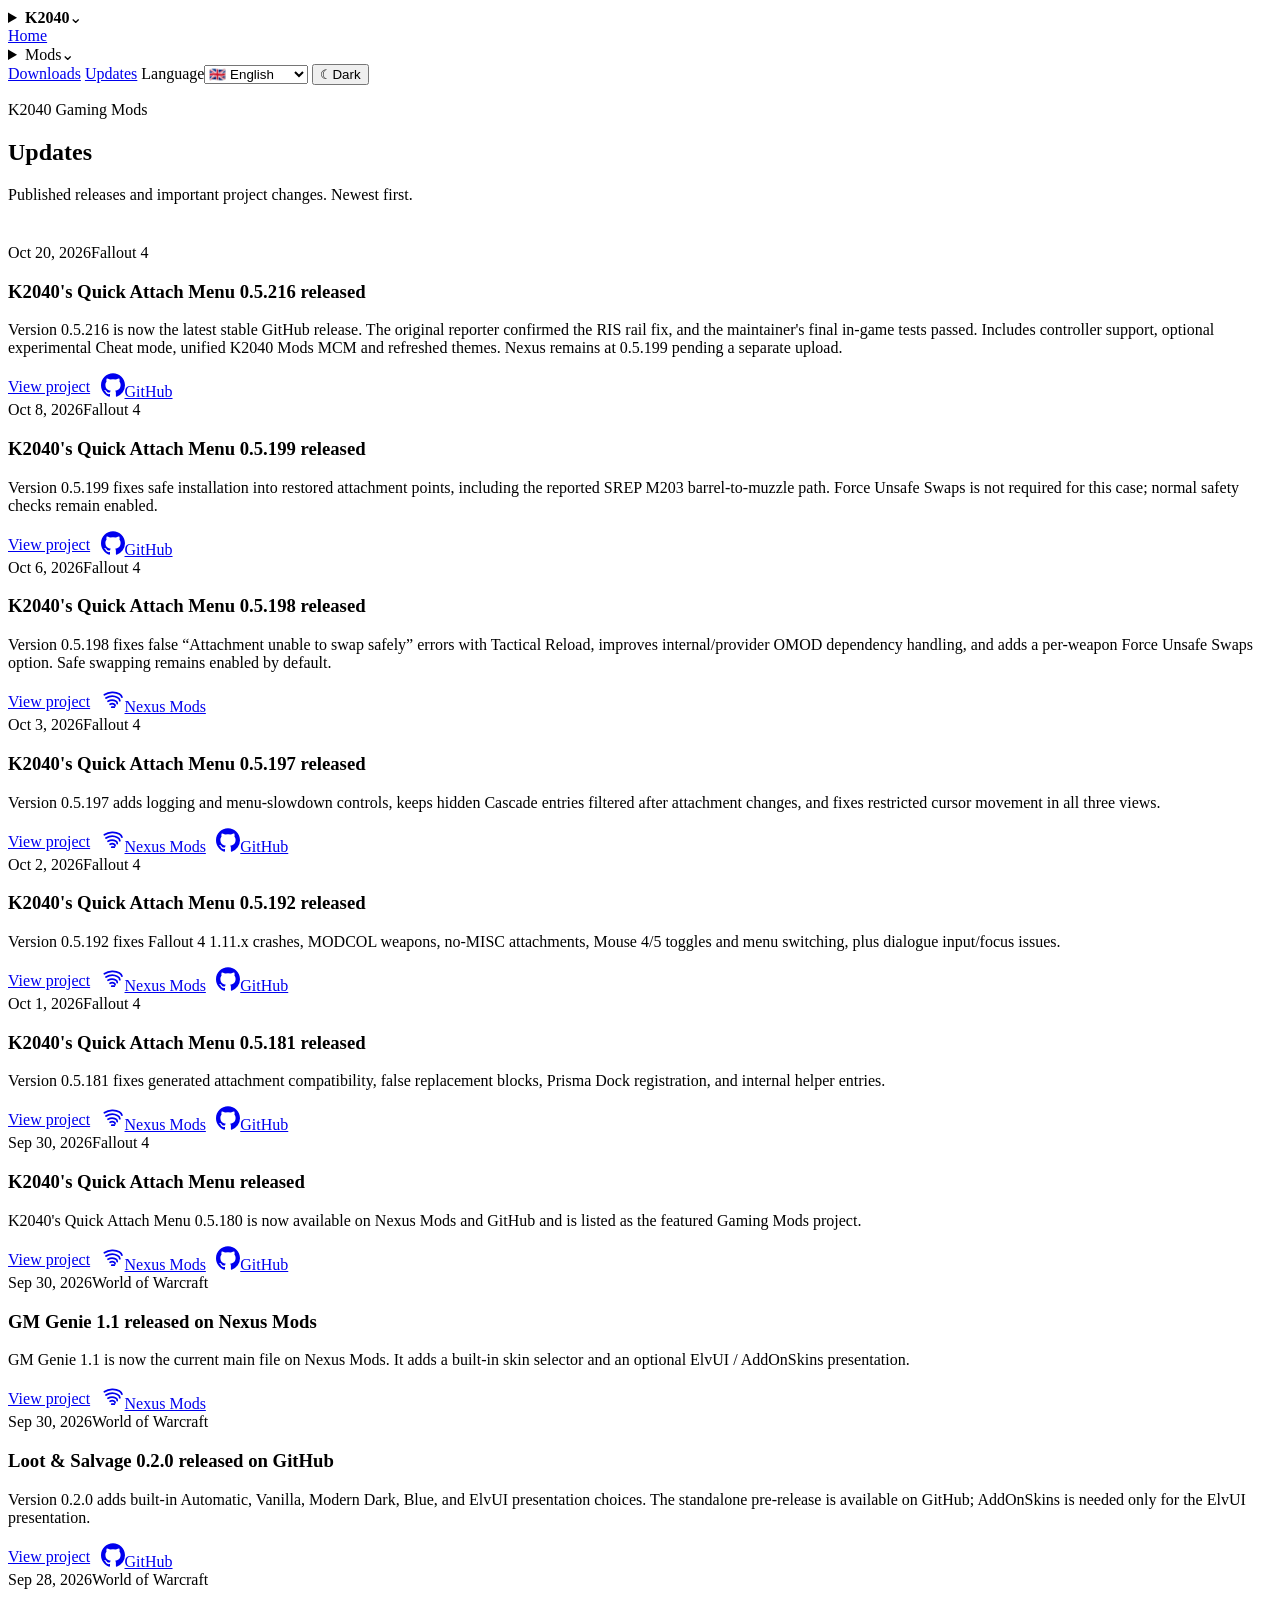
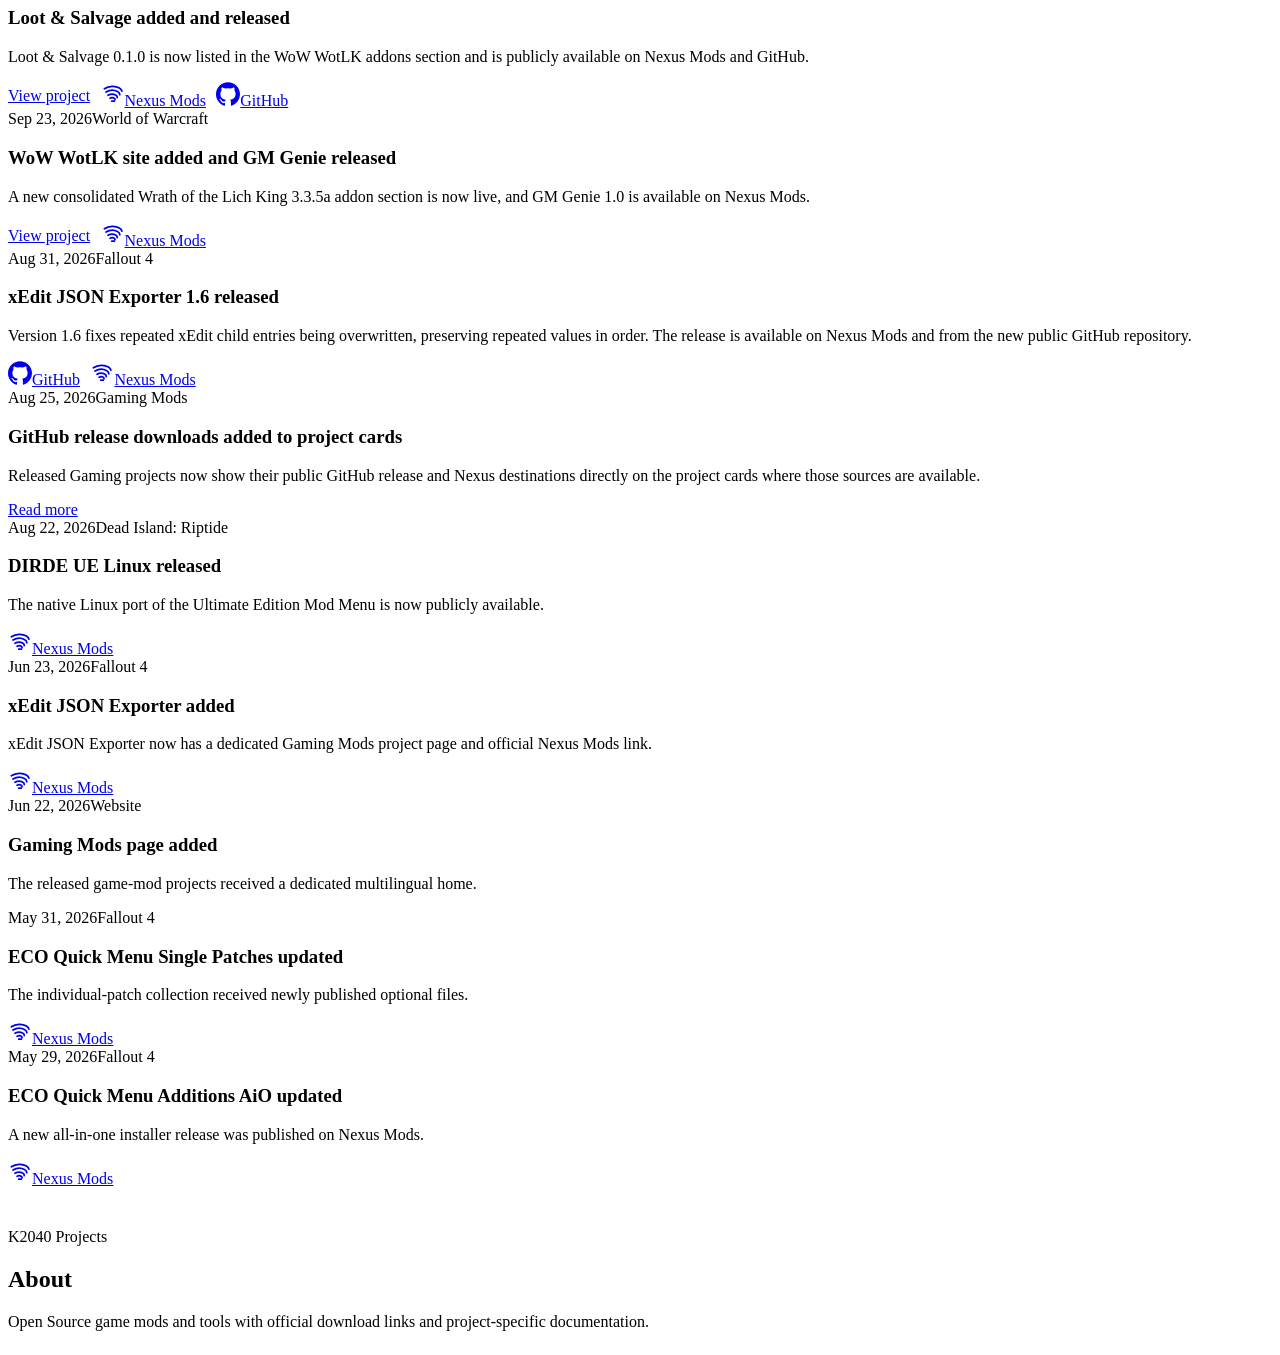
==== updates/index.html @ 78579a77 "site: promote Quick Attach 0.5.216 to stable release" ====
<!doctype html>
<html lang="en">
<head>
  <meta charset="utf-8">
  <meta name="viewport" content="width=device-width, initial-scale=1">
  <meta name="description" content="Published updates for K2040 Gaming Mods projects.">
  <meta name="color-scheme" content="light dark">
  <title>Updates · K2040 Gaming Mods</title>

  <link rel="stylesheet" href="../styles.css?v=20260909navclean2">
  <link rel="stylesheet" href="https://kamui2040.github.io/shared-ui.css?v=20260913nav2">
  <link rel="stylesheet" href="https://kamui2040.github.io/shared/k2040-chrome.css?v=20260910library1">
  <link rel="stylesheet" href="../mobile-navigation.css?v=20260909navclean2">
  <link rel="stylesheet" href="../redesign.css?v=20260926cards1">
  <link rel="stylesheet" href="../external-link-icons.css?v=20260828qa2">

  <script src="../translations.js?v=20260930qam1"></script>
  <script src="2026.js?v=20261020qam216stable"></script>
  <script src="../updates-data.js?v=20260828cleanup1"></script>
  <script src="../site.js?v=20260831links1"></script>
  <script defer src="../external-link-icons.js?v=20260828qa2"></script>
  <script defer src="https://kamui2040.github.io/shared/k2040-chrome.js?v=20260910library1"></script>
</head>
<body class="updates-page" data-k2040-site="gaming" data-page-title-key="pages.updates.metaTitle" data-page-description-key="pages.updates.metaDescription">
  <div class="page-shell">
    <header class="site-header">
      <div class="site-brand">
        <details class="menu global-menu" data-global-menu>
          <summary aria-label="K2040 navigation" data-i18n-aria-label="global.menuLabel"><strong>K2040</strong><span class="menu-caret" aria-hidden="true">⌄</span></summary>
          <div class="menu-panel global-menu-panel">
            <details class="global-menu-item" data-global-menu-item><summary><span data-i18n="global.home">Home</span><span class="global-menu-item-arrow" aria-hidden="true">›</span></summary><nav class="global-menu-submenu" aria-label="Home"><a href="https://kamui2040.github.io/" data-i18n="global.home">Home</a><a href="https://kamui2040.github.io/#projects" data-i18n="global.projectAreas">Project Areas</a><a href="https://kamui2040.github.io/#news" data-i18n="global.news">News</a><a href="https://kamui2040.github.io/#about" data-i18n="global.about">About</a></nav></details>
            <details class="global-menu-item" data-global-menu-item><summary><span data-i18n="global.android">Android Projects</span><span class="global-menu-item-arrow" aria-hidden="true">›</span></summary><nav class="global-menu-submenu" aria-label="Android Projects"><a href="https://kamui2040.github.io/K2040-Android-Releases/" data-i18n="global.androidHome">Android Home</a><a href="https://kamui2040.github.io/K2040-Android-Releases/#apps" data-i18n="global.apps">Apps</a><a href="https://kamui2040.github.io/K2040-Android-Releases/#updates" data-i18n="global.updates">Updates</a><a href="https://kamui2040.github.io/K2040-Android-Releases/#about" data-i18n="global.about">About</a></nav></details>
            <details class="global-menu-item" data-global-menu-item><summary><span data-i18n="global.gaming">Gaming Mods</span><span class="global-menu-item-arrow" aria-hidden="true">›</span></summary><nav class="global-menu-submenu" aria-label="Gaming Mods"><a href="/K2040-Gaming-Mods/" data-i18n="global.modsHome">Mods Home</a><a href="/K2040-Gaming-Mods/#projects" data-i18n="global.modProjects">Mod Projects</a><a href="/K2040-Gaming-Mods/#updates" data-i18n="global.updates">Updates</a><a href="/K2040-Gaming-Mods/#about" data-i18n="global.about">About</a></nav></details>
          </div>
        </details>
        <a class="site-brand-section nav-home" data-k2040-site-home href="/K2040-Gaming-Mods/"><span data-i18n="global.home">Home</span></a>
      </div>

      <nav class="site-nav" aria-label="Gaming Mods">
        <details class="menu project-menu" data-global-menu>
          <summary aria-label="Browse projects" data-i18n-aria-label="nav.browseProjects"><span>Mods</span><span class="menu-caret" aria-hidden="true">⌄</span></summary>
          <div class="menu-panel global-menu-panel">
            <p class="project-menu-label" data-i18n="nav.games">Games</p>
            <details class="global-menu-item project-menu-item" data-global-menu-item>
              <summary><span>Dead Island: Riptide DE</span><span class="global-menu-item-arrow" aria-hidden="true">›</span></summary>
              <nav class="global-menu-submenu" aria-label="Dead Island: Riptide DE">
                <a href="../projects/project.html?project=dirde-ue-linux"><strong>DIRDE UE Linux</strong><small data-i18n="menu.dirdeDescription">Ultimate Edition Mod Menu · Linux</small></a>
              </nav>
            </details>
            <details class="global-menu-item project-menu-item" data-global-menu-item>
              <summary><span>Fallout 4</span><span class="global-menu-item-arrow" aria-hidden="true">›</span></summary>
              <nav class="global-menu-submenu" aria-label="Fallout 4">
                <a href="../projects/project.html?project=quick-attach-menu"><strong>K2040's Quick Attach Menu</strong><small data-i18n="menu.quickAttachDescription">In-game weapon attachment menu</small></a>
                <a href="../projects/project.html?project=eco-quick-menu-additions"><strong>ECO Quick Menu Additions</strong><small data-i18n="menu.ecoDescription">AiO installer and individual patches</small></a>
                <a href="../projects/project.html?project=xedit-json-exporter"><strong>xEdit JSON Exporter</strong><small data-i18n="menu.xeditDescription">FO4Edit export utility</small></a>
              </nav>
            </details>
          </div>
        </details>
        <a class="nav-link nav-downloads" href="../index.html#projects" data-i18n="nav.downloads">Downloads</a>
        <a class="nav-link nav-updates" href="../index.html#updates" data-i18n="nav.updates">Updates</a>
        <label class="nav-language-control"><span class="visually-hidden" data-i18n="controls.language">Language</span><select class="nav-language-select" data-language-select aria-label="Language" data-i18n-aria-label="controls.language"><option value="en">🇬🇧 English</option><option value="de">🇩🇪 Deutsch</option><option value="pt-PT">🇵🇹 Português</option><option value="es">🇪🇸 Español</option><option value="fr">🇫🇷 Français</option></select></label>
        <button class="theme-toggle" type="button" data-theme-toggle aria-pressed="false" aria-label="Switch to dark theme"><span class="theme-toggle-icon" aria-hidden="true">☾</span><span data-theme-label>Dark</span></button>
      </nav>
    </header>

    <main>
      <section class="content-section" id="updates"><div class="section-heading"><p class="eyebrow" data-i18n="pages.updates.eyebrow">K2040 Gaming Mods</p><h1 data-i18n="pages.updates.title">Updates</h1><p class="lead" data-i18n="pages.updates.description">Published releases and important project changes. Newest first.</p></div></section>
      <section class="content-section update-archive"><div class="update-list" data-update-list></div></section>
      <section class="content-section about-section" id="about"><div class="section-heading"><p class="eyebrow" data-i18n="landing.aboutEyebrow">K2040 Projects</p><h2 data-i18n="landing.aboutTitle">About</h2><p data-i18n="landing.aboutDescription">Open Source game mods and tools with official download links and project-specific documentation.</p></div></section>
    </main>

    <footer data-k2040-footer></footer>
  </div>
</body>
</html>
---- styles.css ----
/*
 * K2040 Gaming base.
 * Main owns the shared visual baseline, navigation system, responsive rules,
 * and frame geometry. Gaming-specific layout stays local.
 */
@import url("https://kamui2040.github.io/styles.css?v=20260828gamingclean1");
@import url("https://kamui2040.github.io/navigation.css?v=20260828gamingclean1");
@import url("https://kamui2040.github.io/responsive.css?v=20260909navclean2");
---- mobile-navigation.css ----
/* Gaming-only mobile navigation placement. Shared navigation visuals come from Main. */

@media (max-width: 760px) {
  body[data-k2040-site="gaming"] .site-header {
    position: relative;
    z-index: 50;
    display: grid;
    min-height: 0;
    grid-template-columns: repeat(12, minmax(0, 1fr));
    grid-template-rows: auto auto;
    align-items: center;
    gap: .18rem;
    margin-bottom: 1.25rem;
    padding: .32rem .38rem;
  }

  body[data-k2040-site="gaming"] .site-brand,
  body[data-k2040-site="gaming"] .site-nav {
    display: contents;
  }

  body[data-k2040-site="gaming"] .site-header .global-menu {
    grid-row: 1;
    grid-column: 1 / span 3;
    min-width: 0;
  }

  body[data-k2040-site="gaming"] .site-header .site-brand-section.nav-home {
    grid-row: 1;
    grid-column: 4 / span 3;
    width: 100%;
    min-width: 0;
  }

  body[data-k2040-site="gaming"] .site-header .nav-language-control {
    grid-row: 1;
    grid-column: 7 / span 3;
    position: relative;
    overflow: hidden;
  }

  body[data-k2040-site="gaming"] .site-header .theme-toggle {
    grid-row: 1;
    grid-column: 10 / span 3;
  }

  body[data-k2040-site="gaming"] .site-header .site-nav > .project-menu {
    grid-row: 2;
    grid-column: 1 / span 4;
  }

  body[data-k2040-site="gaming"] .site-header .site-nav > .nav-downloads {
    grid-row: 2;
    grid-column: 5 / span 4;
  }

  body[data-k2040-site="gaming"] .site-header .site-nav > .nav-updates {
    grid-row: 2;
    grid-column: 9 / span 4;
  }

  body[data-k2040-site="gaming"] .site-header .global-menu > summary,
  body[data-k2040-site="gaming"] .site-header .site-brand-section.nav-home,
  body[data-k2040-site="gaming"] .site-header .site-nav > .nav-link,
  body[data-k2040-site="gaming"] .site-header .site-nav > .nav-language-control,
  body[data-k2040-site="gaming"] .site-header .site-nav > .theme-toggle,
  body[data-k2040-site="gaming"] .site-header .site-nav > .menu > summary {
    width: 100%;
    min-width: 0;
    min-height: 36px;
    margin: 0;
    gap: .18rem;
    padding: .28rem .18rem;
    font-size: clamp(.68rem, 2.9vw, .8rem);
    line-height: 1.05;
  }

  body[data-k2040-site="gaming"] .site-header .global-menu > summary,
  body[data-k2040-site="gaming"] .site-header .site-brand-section.nav-home,
  body[data-k2040-site="gaming"] .site-header .site-nav > .menu > summary {
    justify-content: center;
  }

  body[data-k2040-site="gaming"] .site-header .global-menu > summary > strong,
  body[data-k2040-site="gaming"] .site-header .theme-toggle [data-theme-label] {
    display: none;
  }

  body[data-k2040-site="gaming"] .site-header .site-brand-section.nav-home > span {
    position: absolute;
    width: 1px;
    height: 1px;
    padding: 0;
    margin: -1px;
    overflow: hidden;
    border: 0;
    clip: rect(0 0 0 0);
    white-space: nowrap;
  }

  body[data-k2040-site="gaming"] .site-header .menu-caret {
    font-size: .82rem;
  }

  body[data-k2040-site="gaming"] .site-header .nav-language-control {
    padding: .15rem;
  }

  body[data-k2040-site="gaming"] .site-header .nav-language-control::before {
    content: "🌐";
    font-size: .95rem;
    line-height: 1;
  }

  body[data-k2040-site="gaming"] .site-header .nav-language-select {
    position: absolute;
    inset: 0;
    width: 100%;
    height: 100%;
    max-width: none;
    padding: 0;
    opacity: 0;
    cursor: pointer;
  }

  body[data-k2040-site="gaming"] .site-header .theme-toggle {
    padding: .2rem;
  }

  body[data-k2040-site="gaming"] .site-header .theme-toggle-icon {
    width: auto;
    min-width: 1.1rem;
    font-size: 1rem;
  }

  body[data-k2040-site="gaming"] .site-header .project-menu-panel {
    width: min(320px, calc(100vw - 1rem));
  }
}
---- redesign.css ----
/* Gaming-only content layout. Shared controls, frames, and navigation visuals come from Main. */

.section-heading--split {
  display: flex;
  align-items: flex-end;
  justify-content: space-between;
  gap: 1rem;
}

.section-heading--split > div {
  min-width: 0;
}

.update-archive .update-list {
  margin-top: 0;
}

.update-actions {
  display: flex;
  flex-wrap: wrap;
  align-items: center;
  gap: .65rem;
}

.updates-page main {
  display: grid;
  gap: 1.5rem;
}

.gaming-mods-page :where(#projects, #updates, #about),
.project-detail-page #project-downloads,
.updates-page #updates {
  scroll-margin-top: 6.5rem;
}

/* The Mods menu uses the canonical global cascade for geometry and behavior.
   Gaming keeps only the richer project-link copy local. */
.project-menu-label {
  margin: .35rem .55rem .55rem;
}

.project-menu-item .global-menu-submenu a {
  display: flex;
  align-items: flex-start;
  flex-direction: column;
  gap: .2rem;
}

.project-menu-item .global-menu-submenu small {
  color: var(--k2040-nav-muted, var(--site-nav-muted));
  font-size: .78rem;
  font-weight: 600;
  line-height: 1.35;
}

@media (max-width: 760px) {
  .section-heading--split {
    align-items: stretch;
    flex-direction: column;
  }

  .section-heading--split > .text-link {
    align-self: flex-start;
  }
}

/* Visual project cards need room for localized copy and actions in narrower
   desktop/tablet layouts. Keep the fixed 4:5 presentation only when the
   viewport is wide enough for the copy panel to fit without clipping. */
@media (max-width: 1100px) {
  .gaming-mods-page .project-card--visual {
    height: auto;
    aspect-ratio: auto;
  }

  .gaming-mods-page .project-card--visual .project-card-art {
    height: auto;
    flex: 0 0 auto;
    aspect-ratio: 16 / 10;
  }

  .gaming-mods-page .project-card--visual .project-card-copy {
    height: auto;
    overflow: visible;
  }
}
---- external-link-icons.css ----
/* External platform icons only. K2040 family icons are owned by the shared chrome. */
:root {
  --k2040-icon-size: 1.5rem;
}

.external-platform-link {
  gap: .5rem;
}

.external-platform-icon {
  display: inline-flex;
  width: var(--k2040-icon-size);
  height: var(--k2040-icon-size);
  flex: 0 0 var(--k2040-icon-size);
  align-items: center;
  justify-content: center;
  color: currentColor;
}

.external-platform-icon svg {
  display: block;
  width: 100%;
  height: 100%;
}

.external-platform-label {
  min-width: 0;
}

@media (max-width: 760px) {
  .external-platform-link--icon-only-mobile {
    position: relative;
    width: 44px;
    min-width: 44px;
    padding-right: .5rem !important;
    padding-left: .5rem !important;
    gap: 0;
  }

  .external-platform-link--icon-only-mobile .external-platform-label {
    position: absolute;
    width: 1px;
    height: 1px;
    padding: 0;
    margin: -1px;
    overflow: hidden;
    border: 0;
    clip: rect(0 0 0 0);
    white-space: nowrap;
  }
}
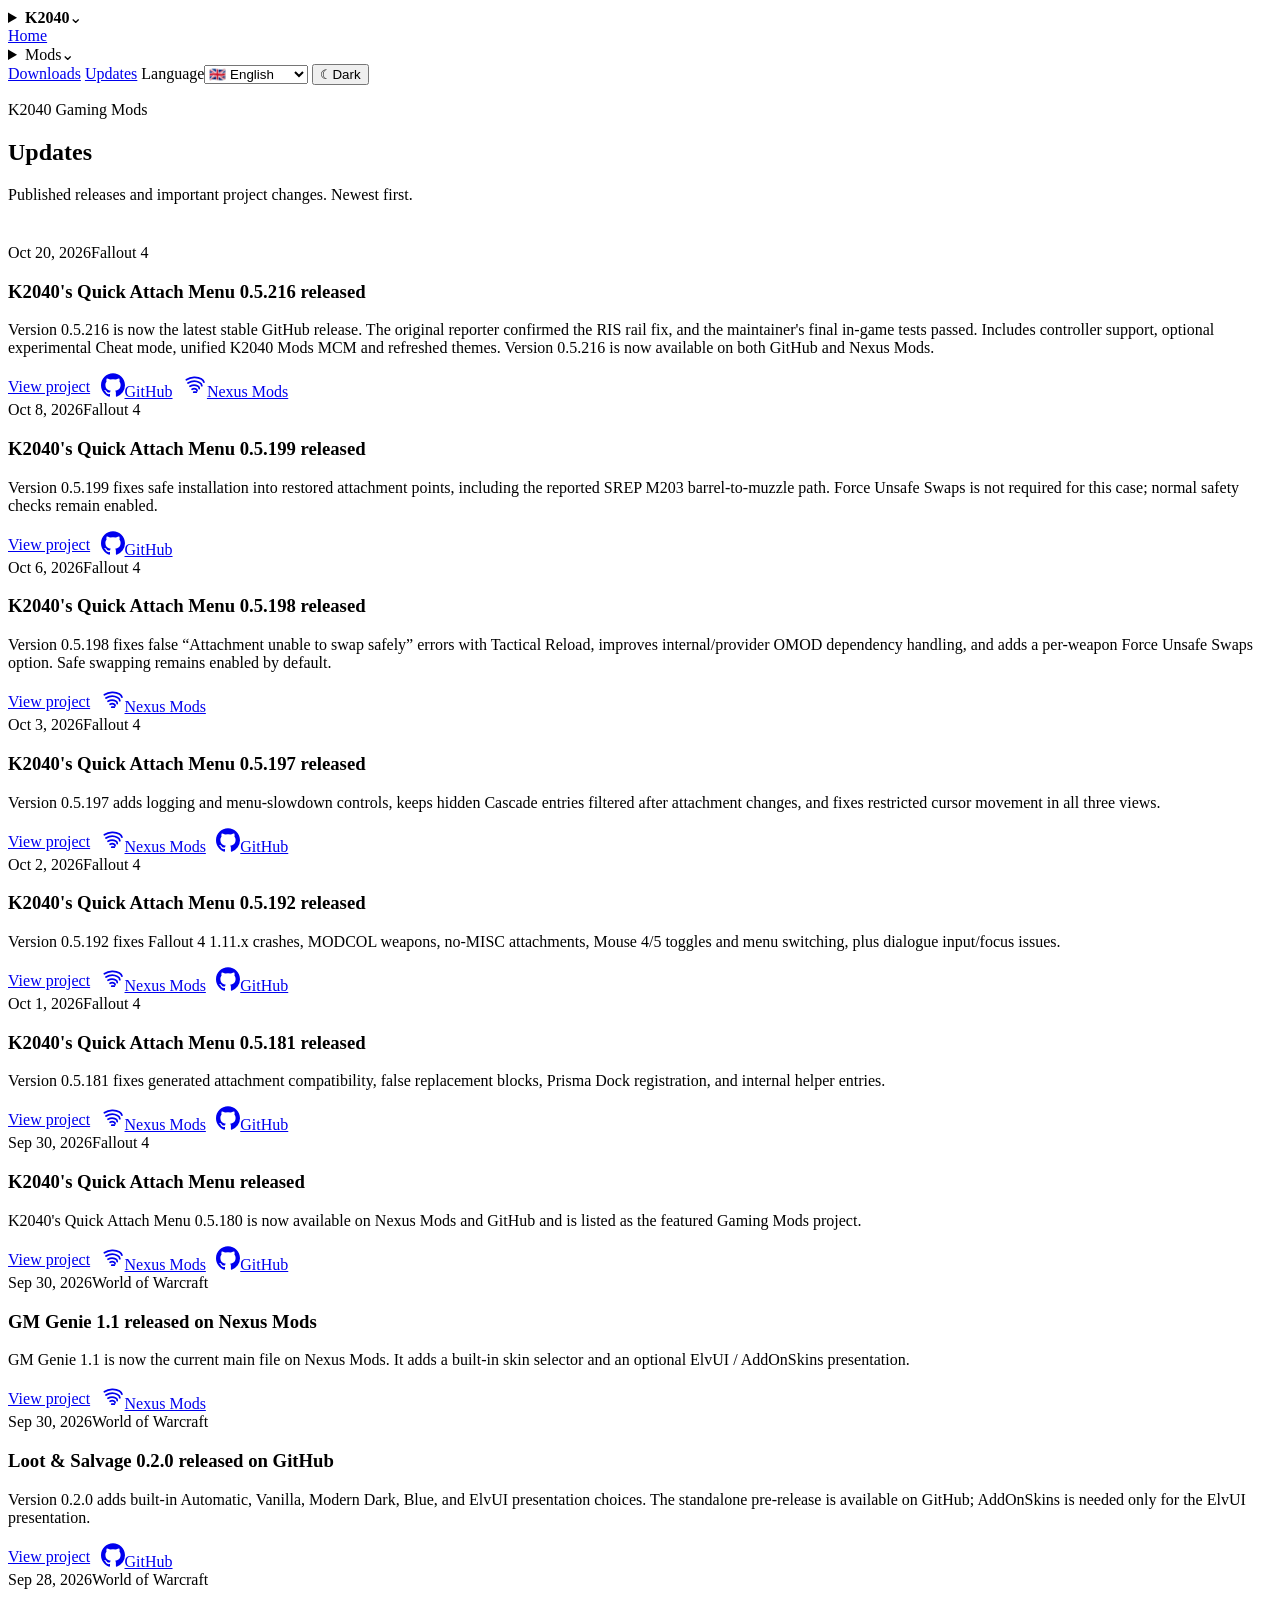
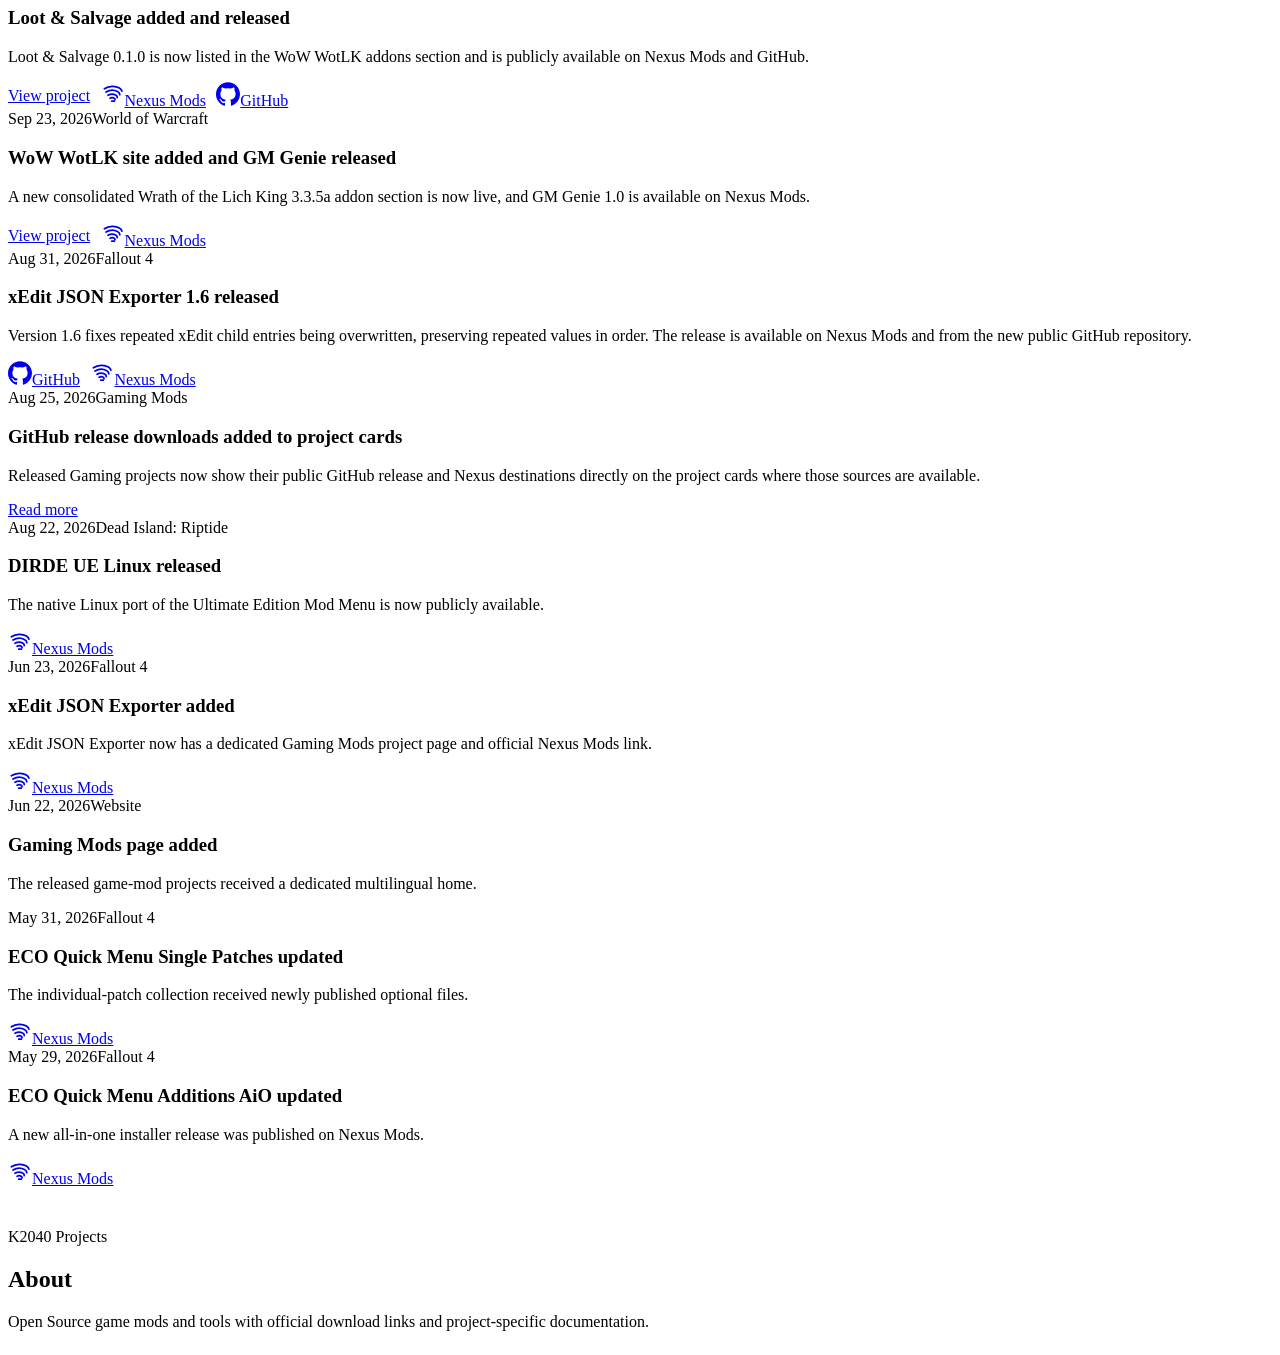
==== commit f62407cd: "site: show Quick Attach 0.5.216 available on Nexus" ====
--- a/updates/index.html
+++ b/updates/index.html
@@ -15,7 +15,7 @@
   <link rel="stylesheet" href="../external-link-icons.css?v=20260828qa2">
 
   <script src="../translations.js?v=20260930qam1"></script>
-  <script src="2026.js?v=20261020qam216stable"></script>
+  <script src="2026.js?v=20261020qam216nexus"></script>
   <script src="../updates-data.js?v=20260828cleanup1"></script>
   <script src="../site.js?v=20260831links1"></script>
   <script defer src="../external-link-icons.js?v=20260828qa2"></script>
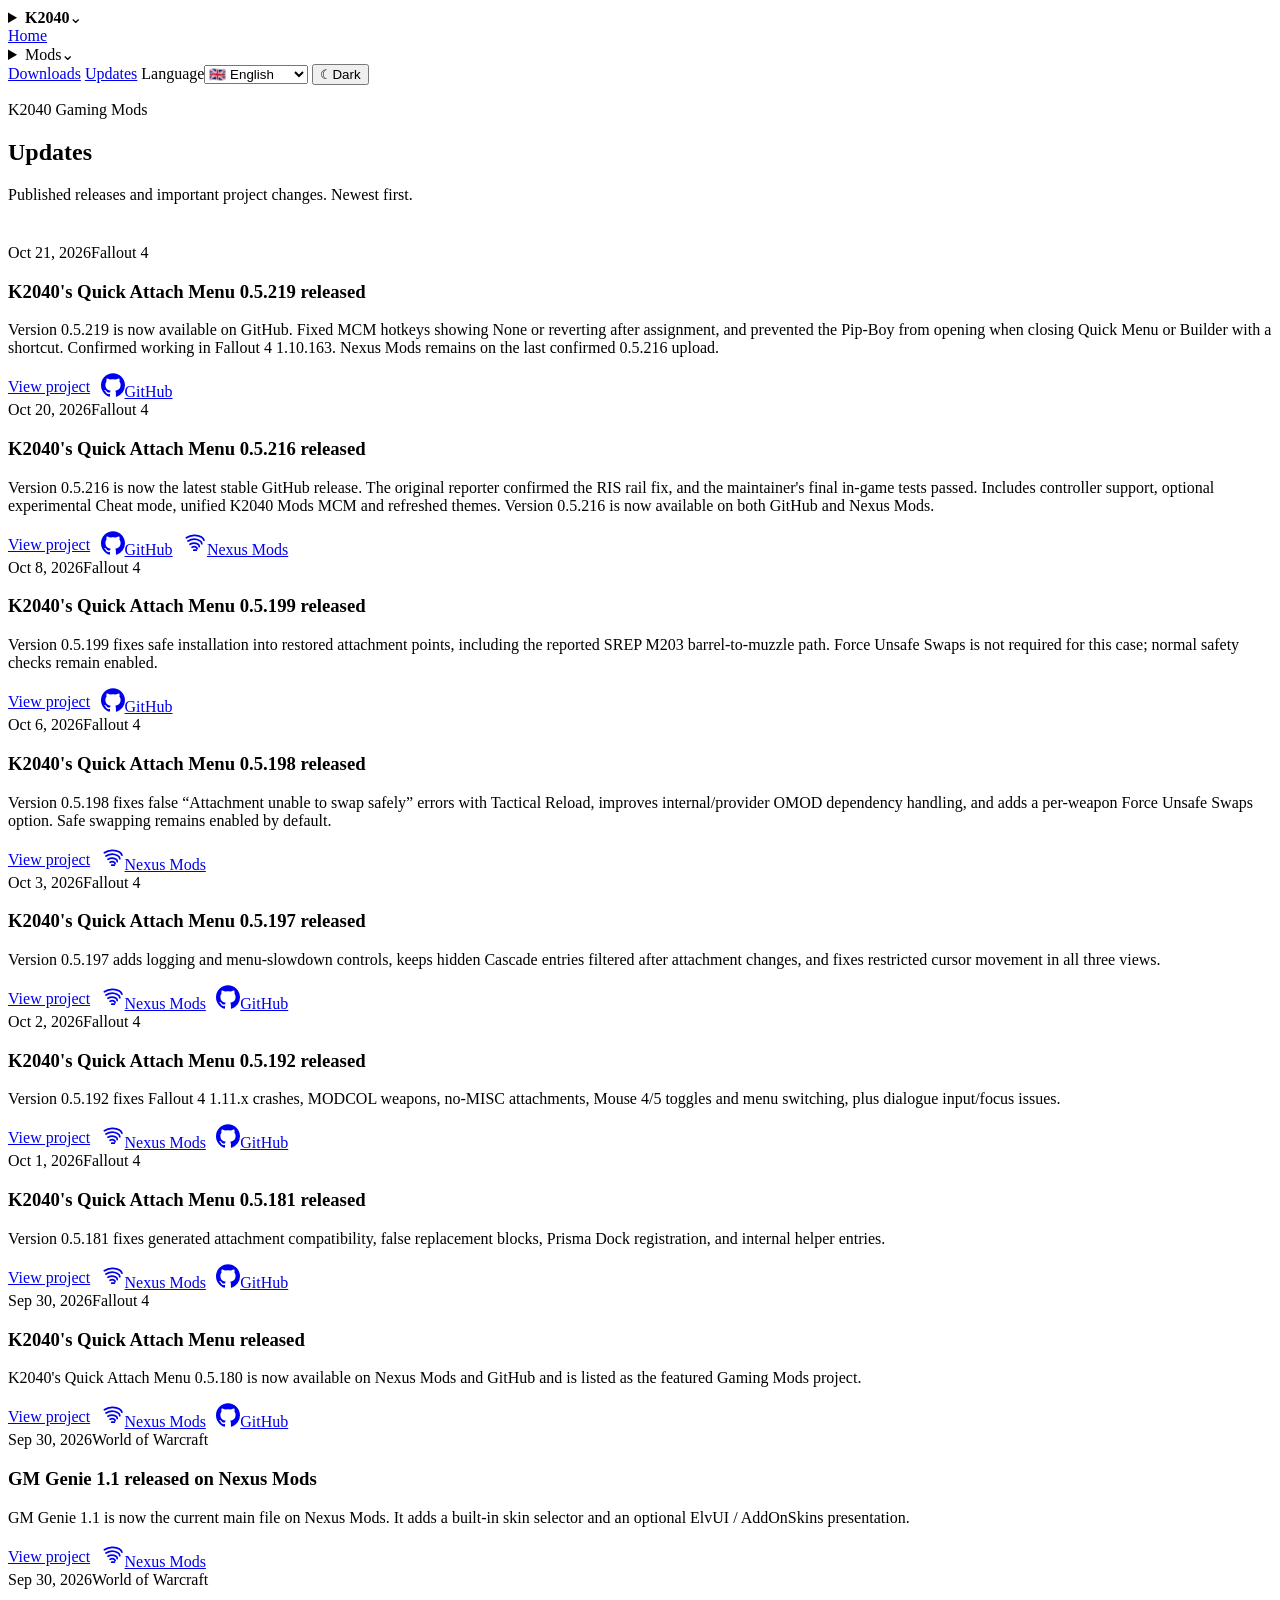
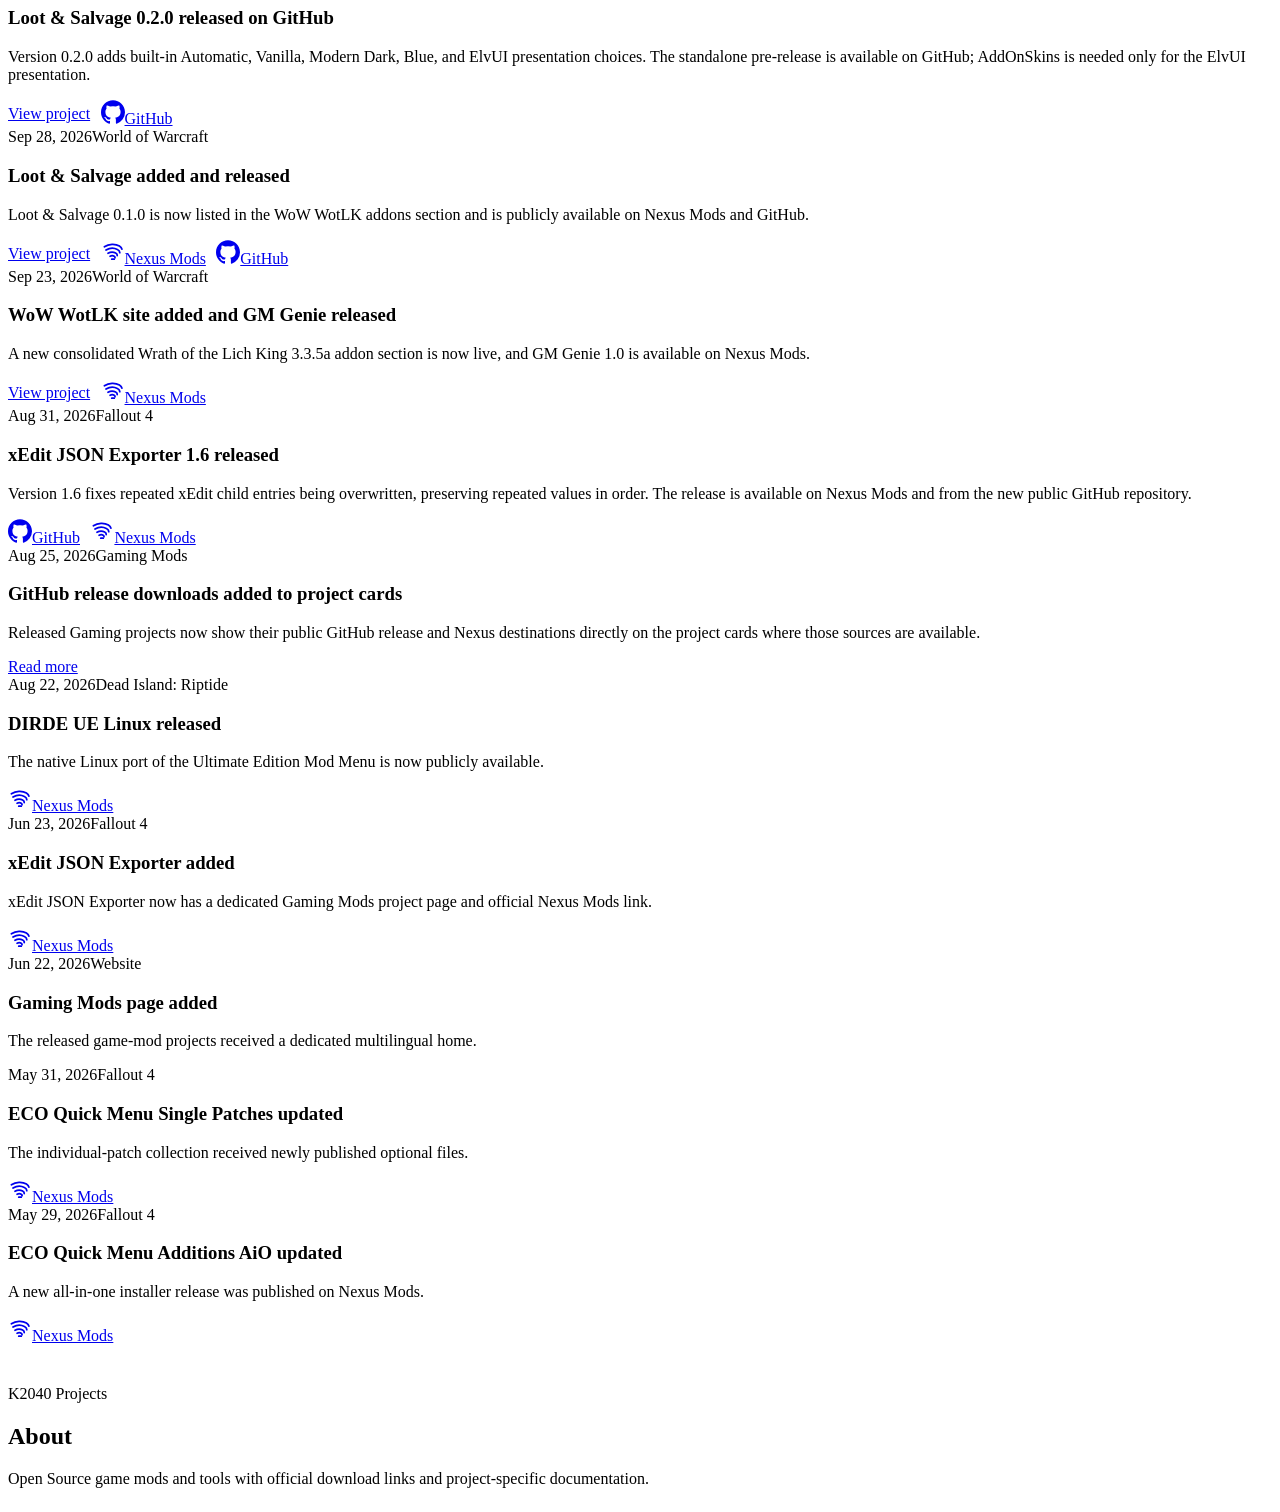
==== commit c6d6311c: "site: publish Quick Attach Menu 0.5.219 release and changelog" ====
--- a/updates/index.html
+++ b/updates/index.html
@@ -15,7 +15,7 @@
   <link rel="stylesheet" href="../external-link-icons.css?v=20260828qa2">
 
   <script src="../translations.js?v=20260930qam1"></script>
-  <script src="2026.js?v=20261020qam216nexus"></script>
+  <script src="2026.js?v=20261021qam219"></script>
   <script src="../updates-data.js?v=20260828cleanup1"></script>
   <script src="../site.js?v=20260831links1"></script>
   <script defer src="../external-link-icons.js?v=20260828qa2"></script>
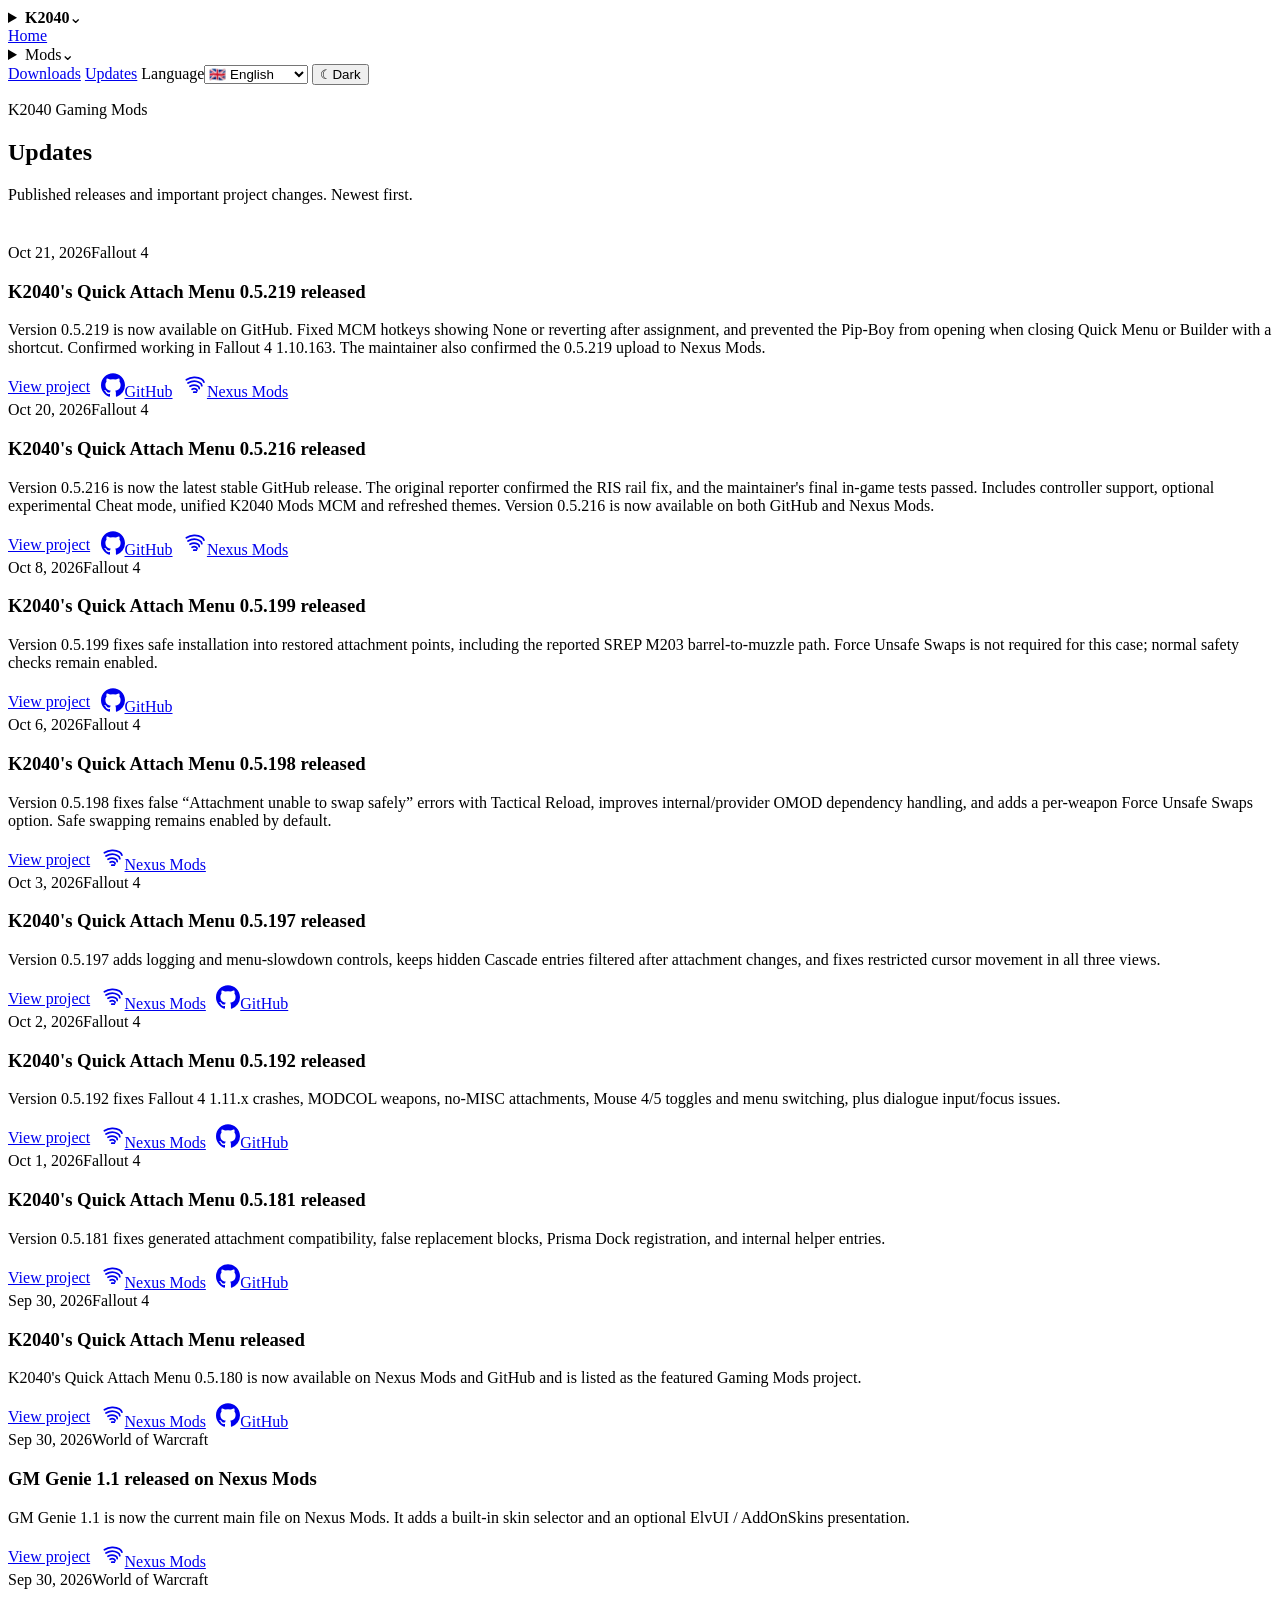
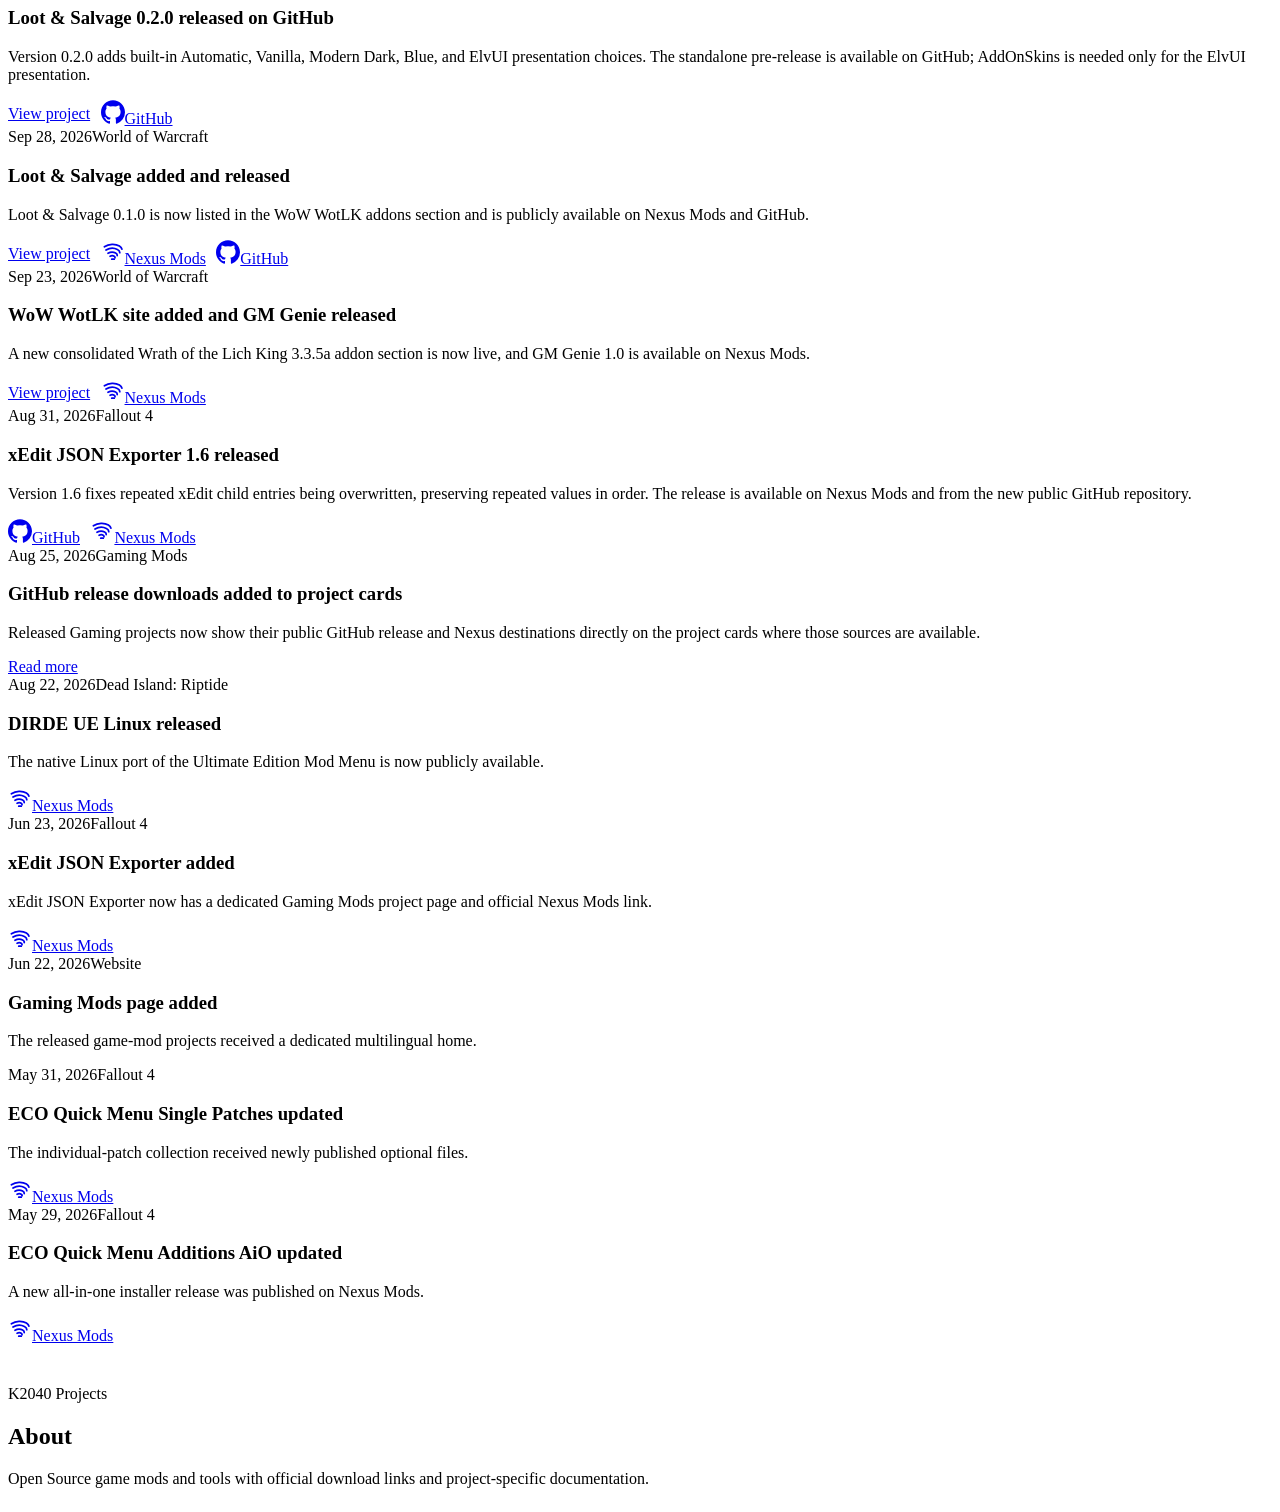
==== commit ab096195: "site: mark Quick Attach 0.5.219 also published on Nexus" ====
--- a/updates/index.html
+++ b/updates/index.html
@@ -15,7 +15,7 @@
   <link rel="stylesheet" href="../external-link-icons.css?v=20260828qa2">
 
   <script src="../translations.js?v=20260930qam1"></script>
-  <script src="2026.js?v=20261021qam219"></script>
+  <script src="2026.js?v=20261021qam219nexus"></script>
   <script src="../updates-data.js?v=20260828cleanup1"></script>
   <script src="../site.js?v=20260831links1"></script>
   <script defer src="../external-link-icons.js?v=20260828qa2"></script>
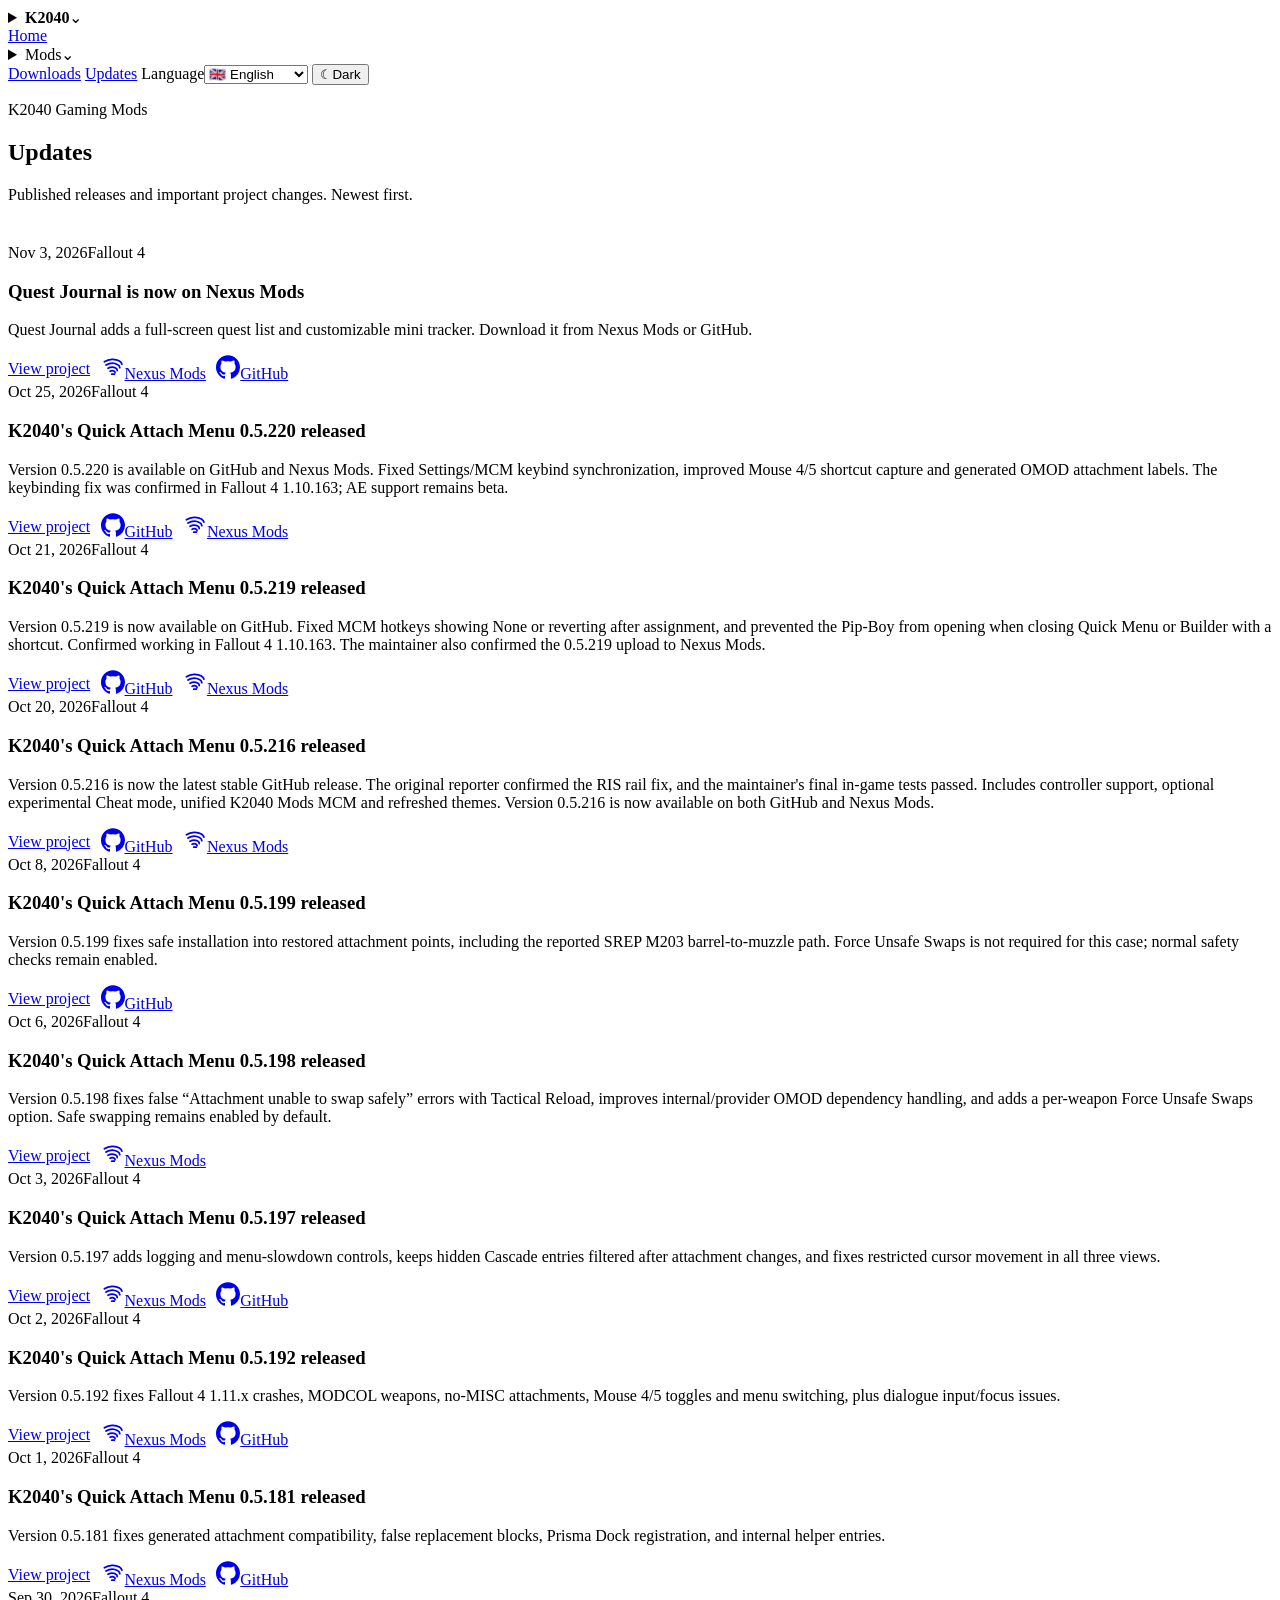
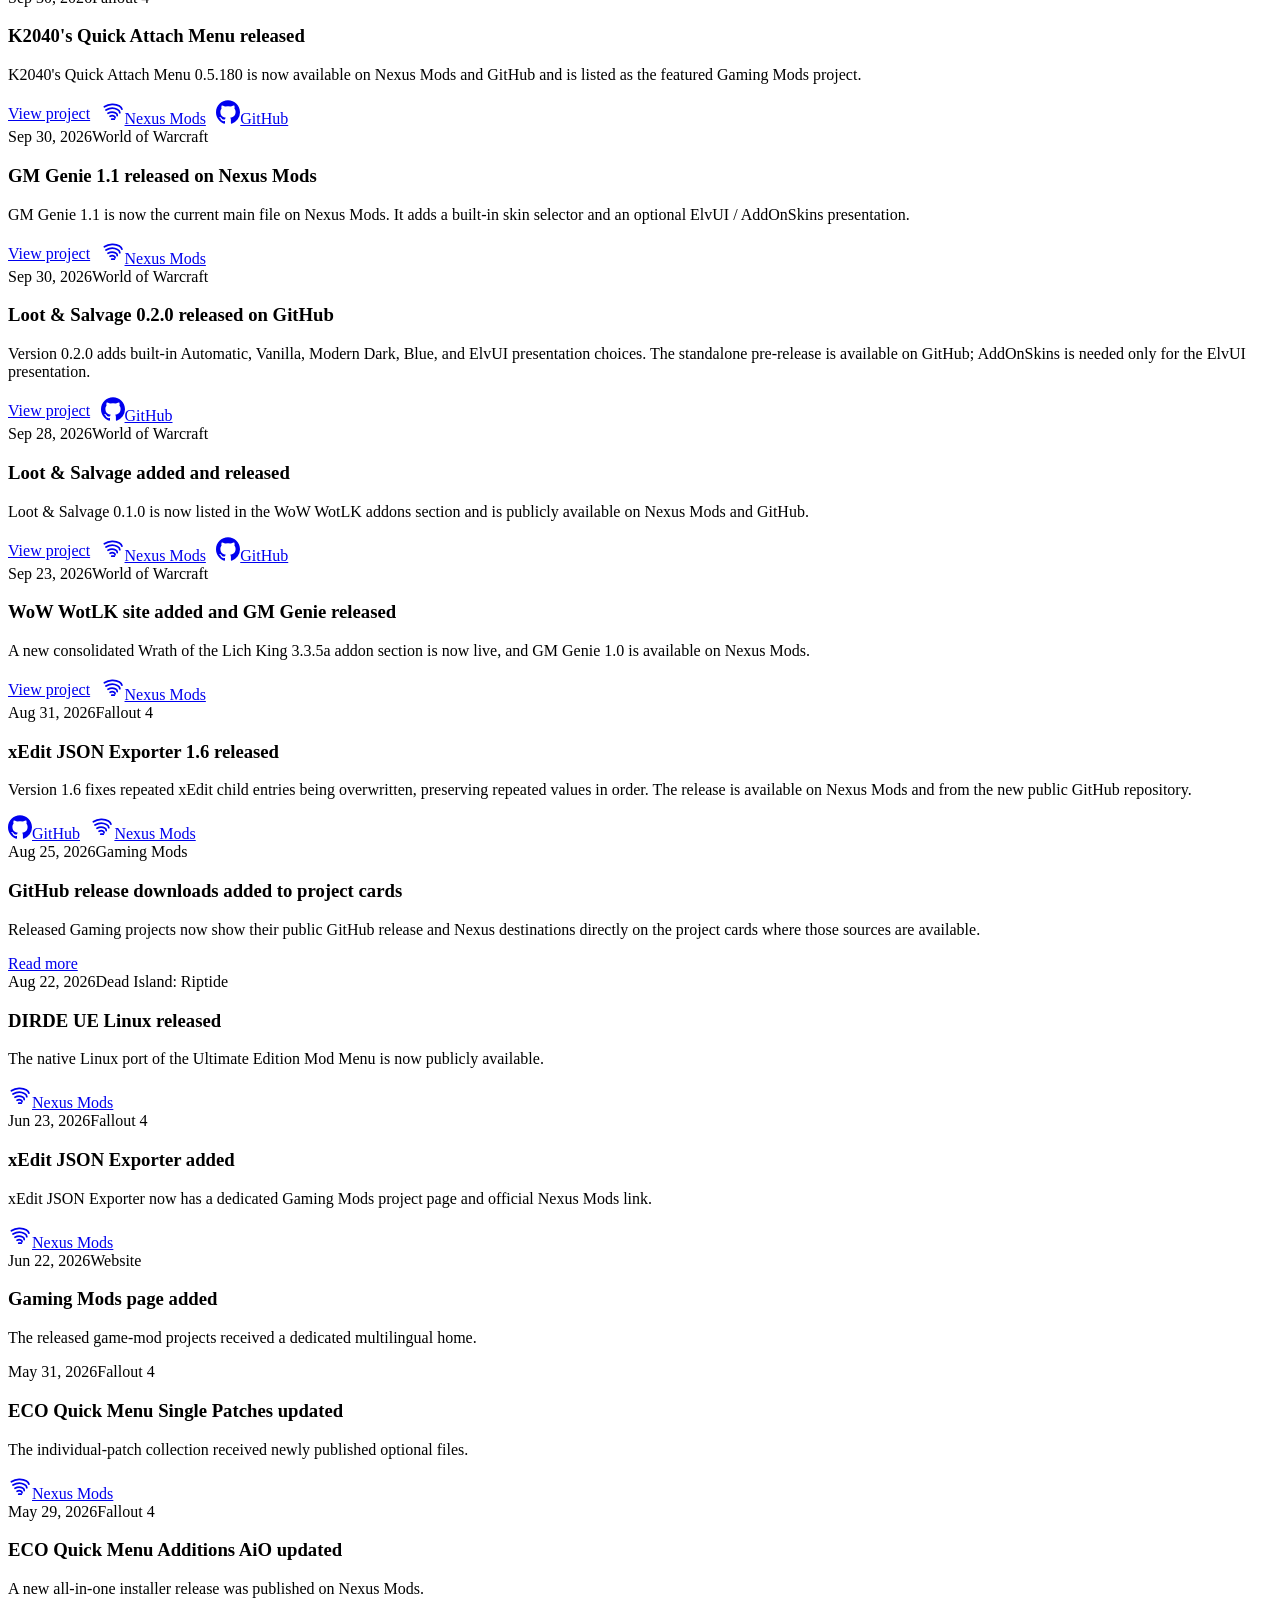
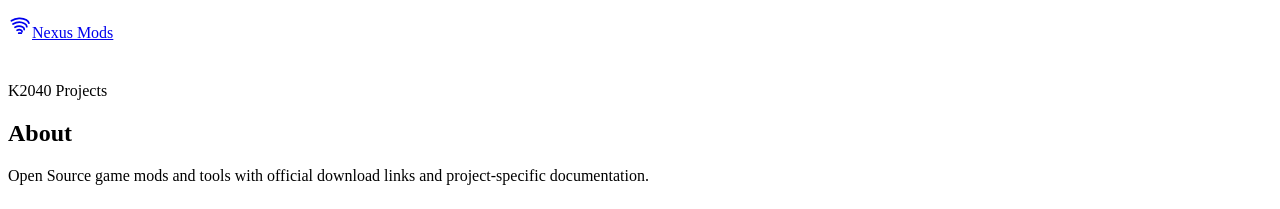
==== commit 3e1678df: "Add Quest Journal Nexus release and center gallery cards" ====
--- a/updates/index.html
+++ b/updates/index.html
@@ -15,7 +15,7 @@
   <link rel="stylesheet" href="../external-link-icons.css?v=20260828qa2">
 
   <script src="../translations.js?v=20260930qam1"></script>
-  <script src="2026.js?v=20261021qam219nexus"></script>
+  <script src="2026.js?v=20261103questjournalnexus1"></script>
   <script src="../updates-data.js?v=20260828cleanup1"></script>
   <script src="../site.js?v=20260831links1"></script>
   <script defer src="../external-link-icons.js?v=20260828qa2"></script>
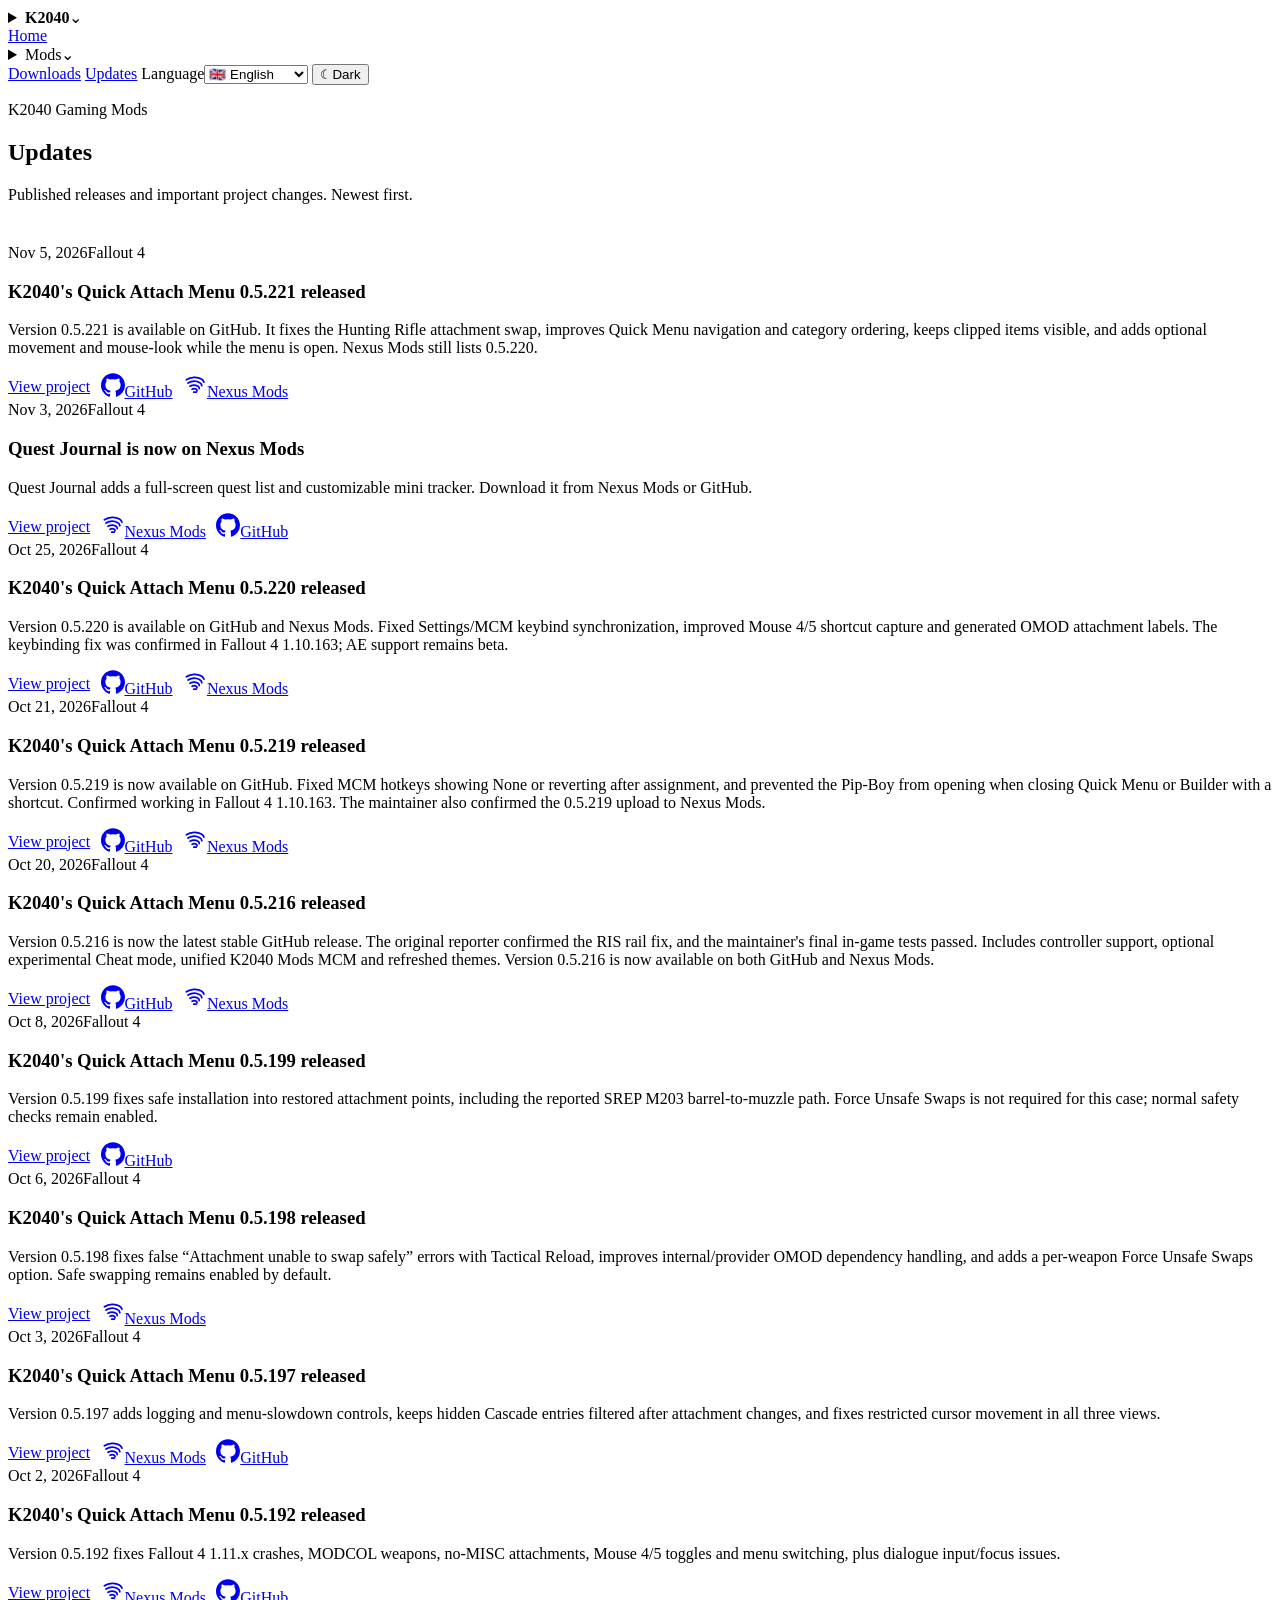
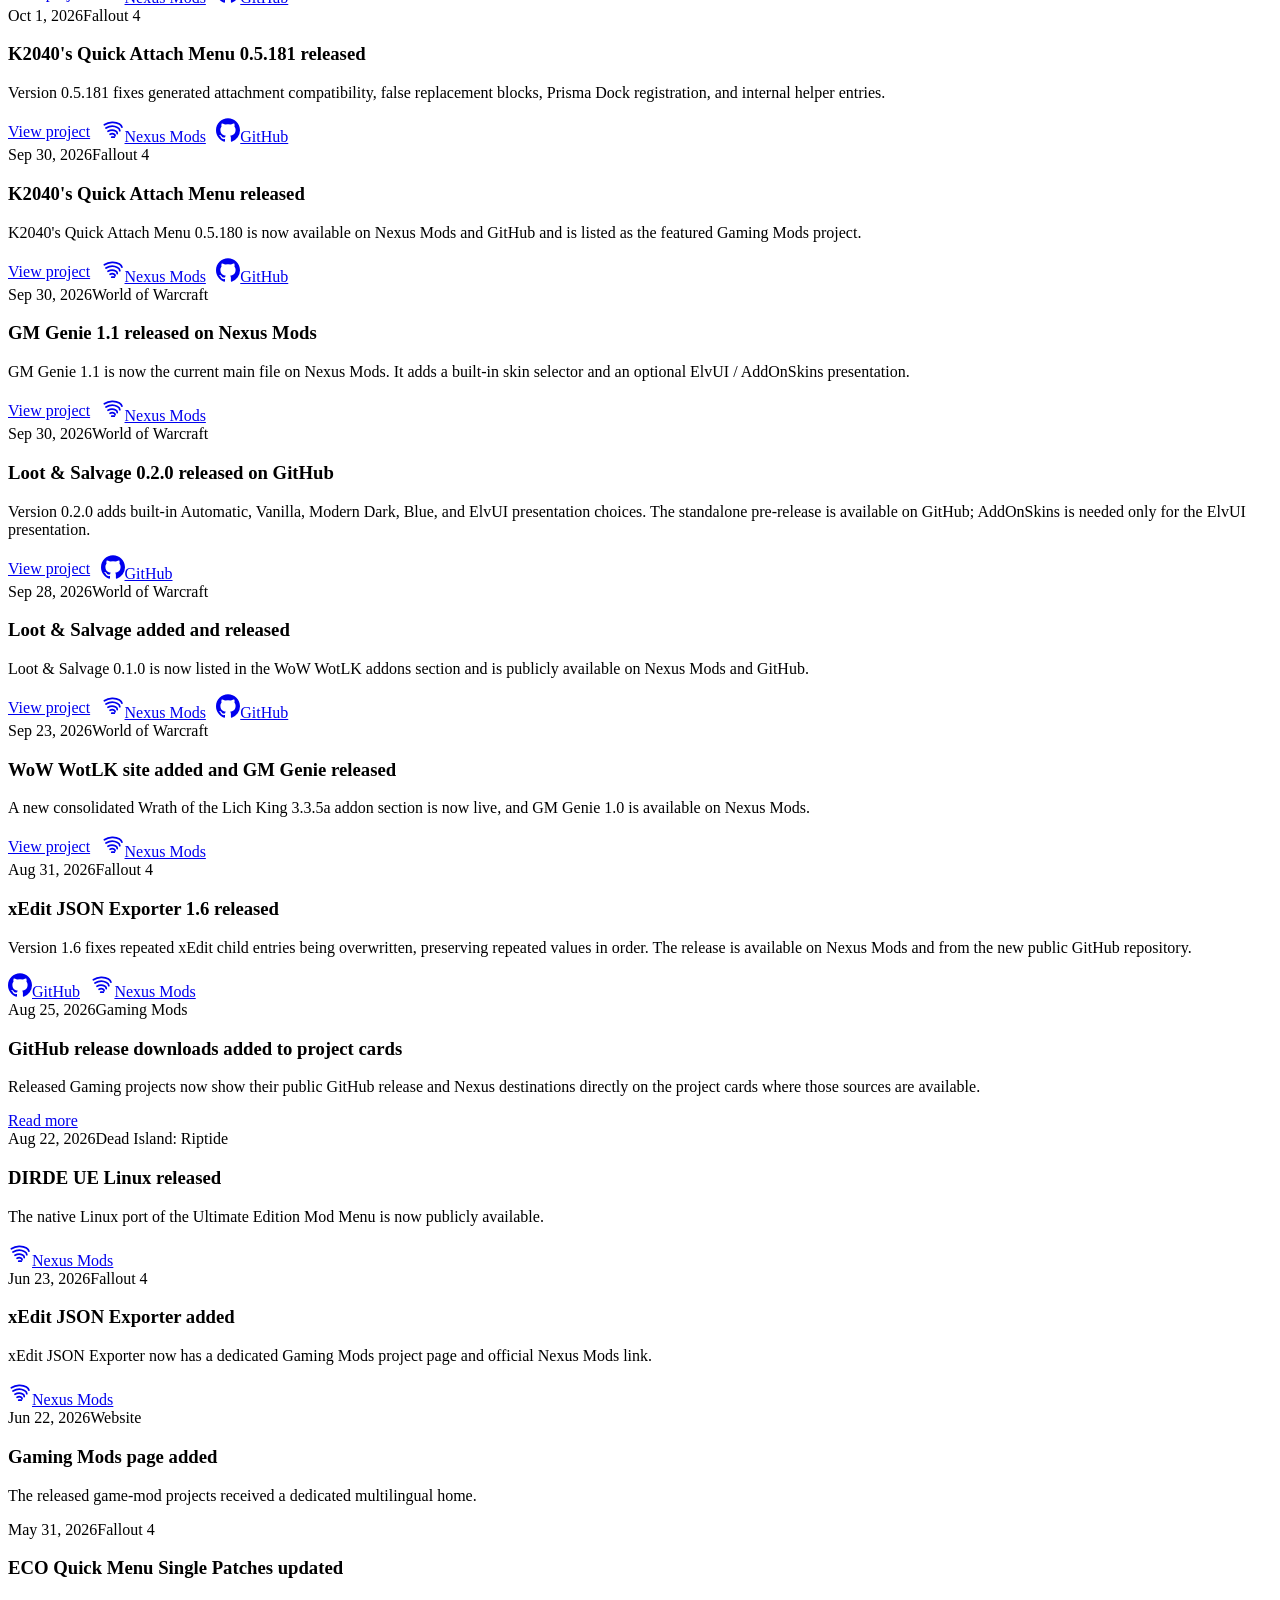
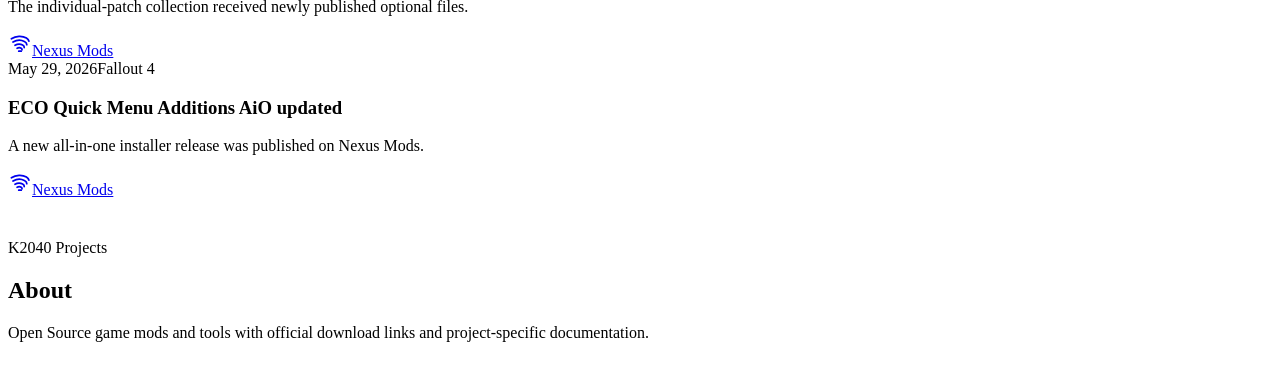
==== commit a58889c6: "Update Quick Attach Menu page for 0.5.221" ====
--- a/updates/index.html
+++ b/updates/index.html
@@ -15,7 +15,7 @@
   <link rel="stylesheet" href="../external-link-icons.css?v=20260828qa2">
 
   <script src="../translations.js?v=20260930qam1"></script>
-  <script src="2026.js?v=20261103questjournalnexus1"></script>
+  <script src="2026.js?v=20261105quickattach221"></script>
   <script src="../updates-data.js?v=20260828cleanup1"></script>
   <script src="../site.js?v=20260831links1"></script>
   <script defer src="../external-link-icons.js?v=20260828qa2"></script>
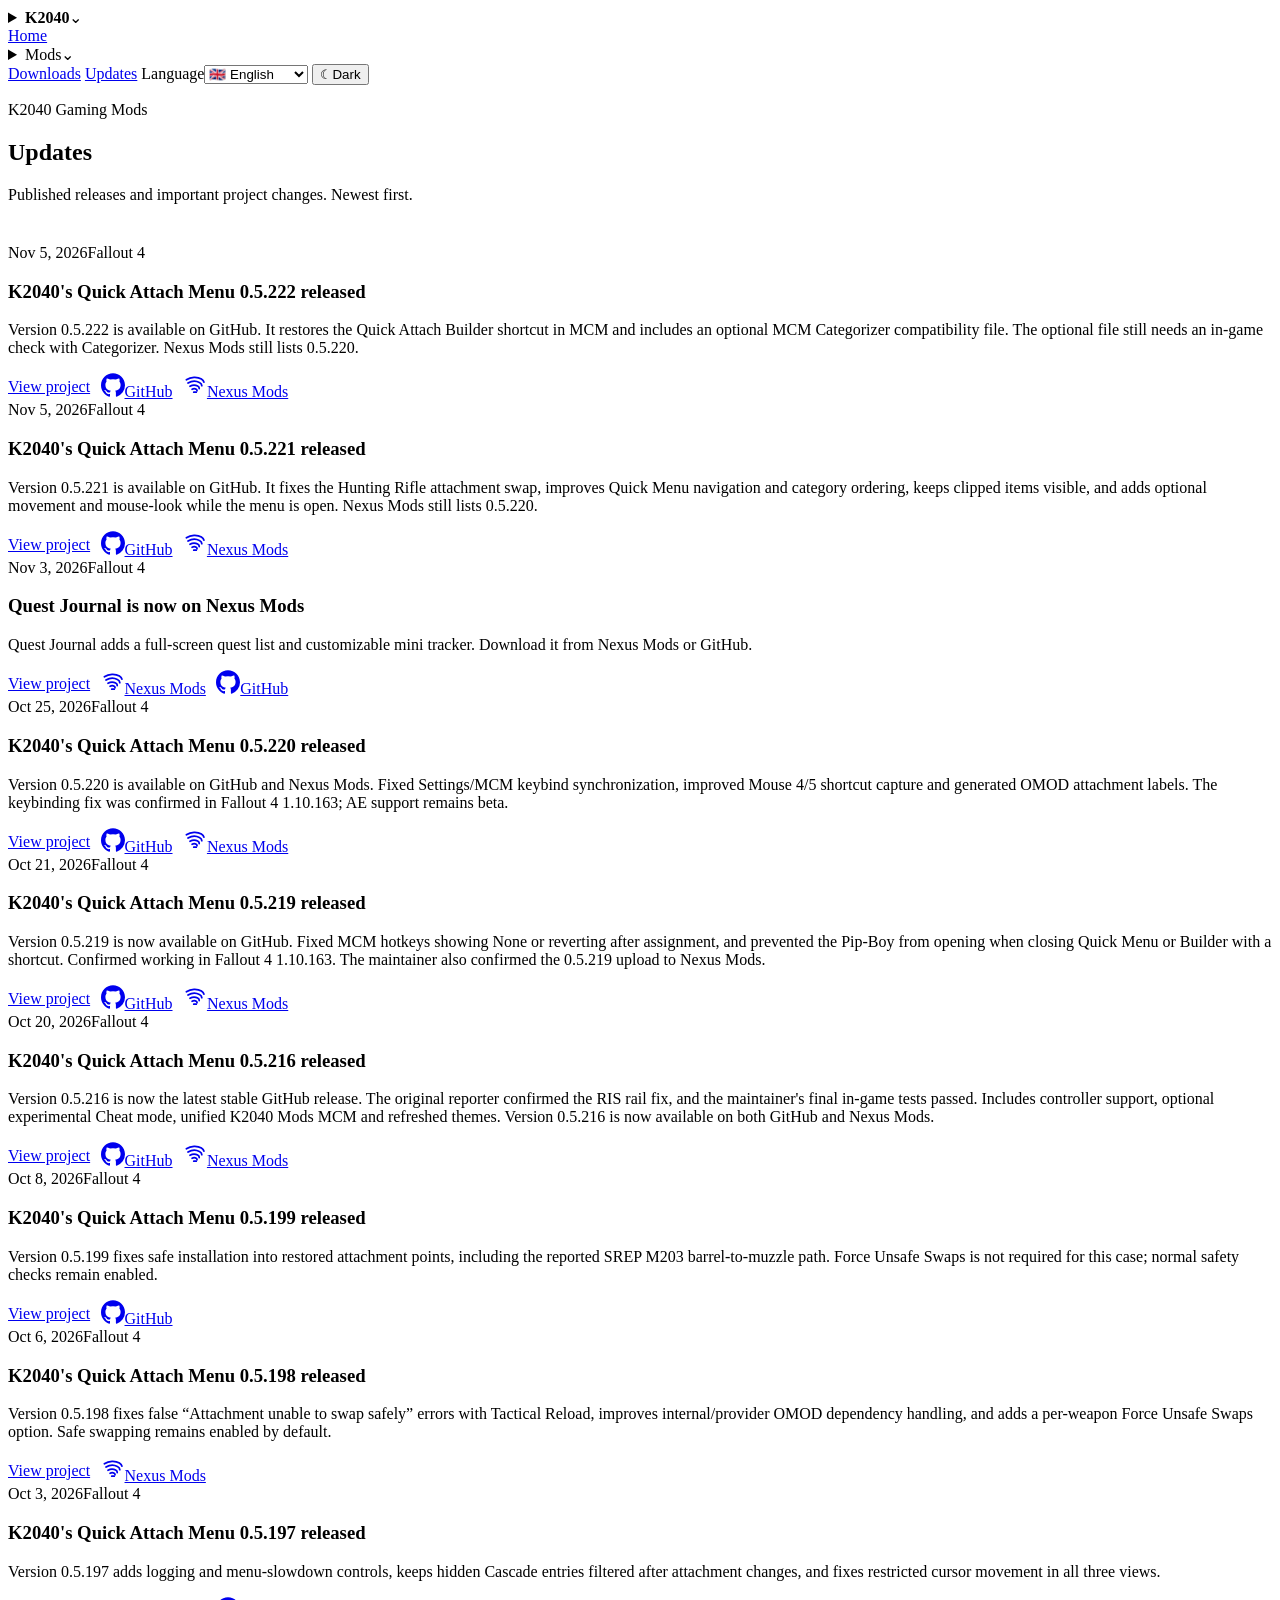
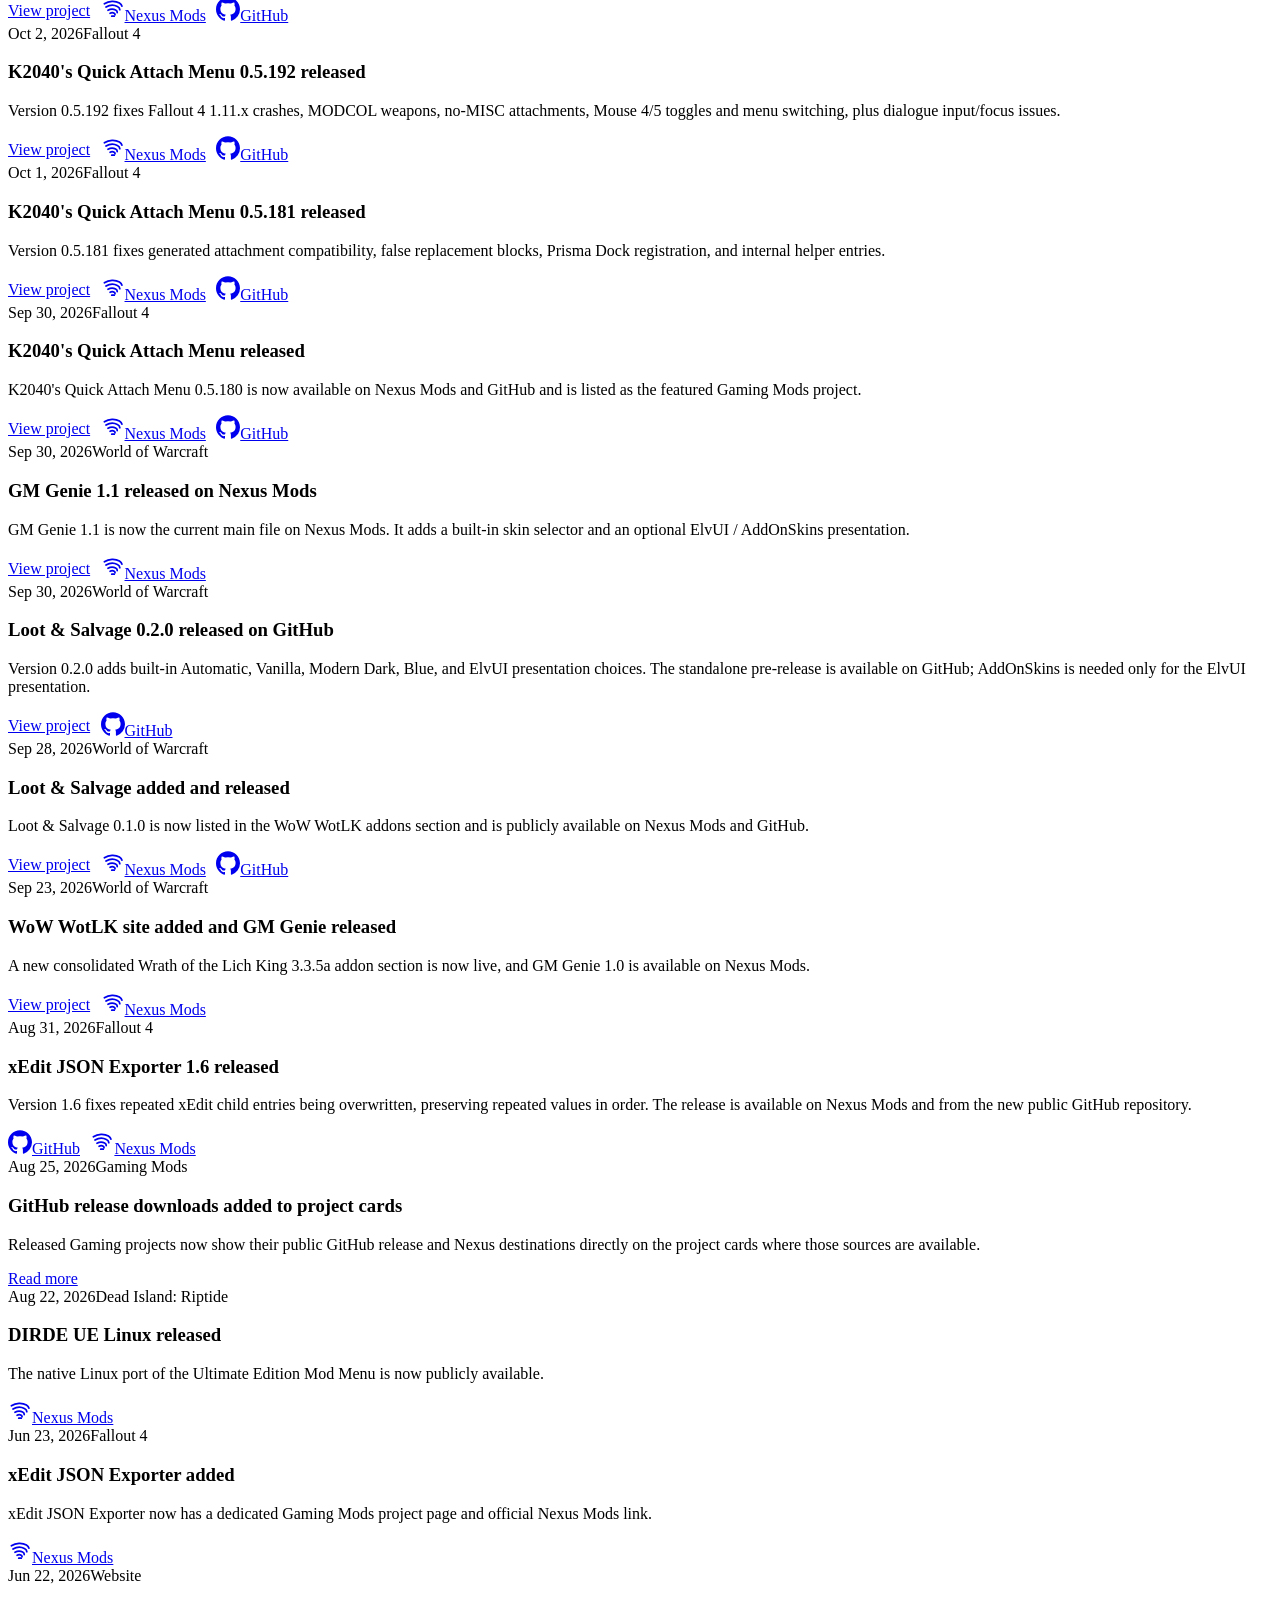
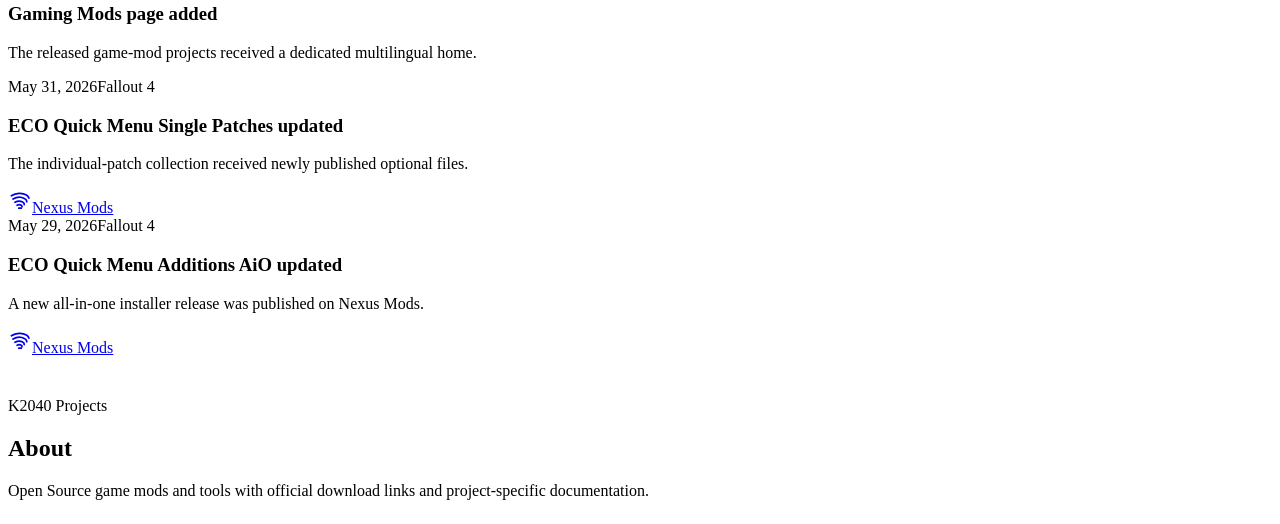
==== commit 2cb7207a: "Update Quick Attach Menu page for 0.5.222" ====
--- a/updates/index.html
+++ b/updates/index.html
@@ -15,7 +15,7 @@
   <link rel="stylesheet" href="../external-link-icons.css?v=20260828qa2">
 
   <script src="../translations.js?v=20260930qam1"></script>
-  <script src="2026.js?v=20261105quickattach221"></script>
+  <script src="2026.js?v=20261105quickattach222"></script>
   <script src="../updates-data.js?v=20260828cleanup1"></script>
   <script src="../site.js?v=20260831links1"></script>
   <script defer src="../external-link-icons.js?v=20260828qa2"></script>
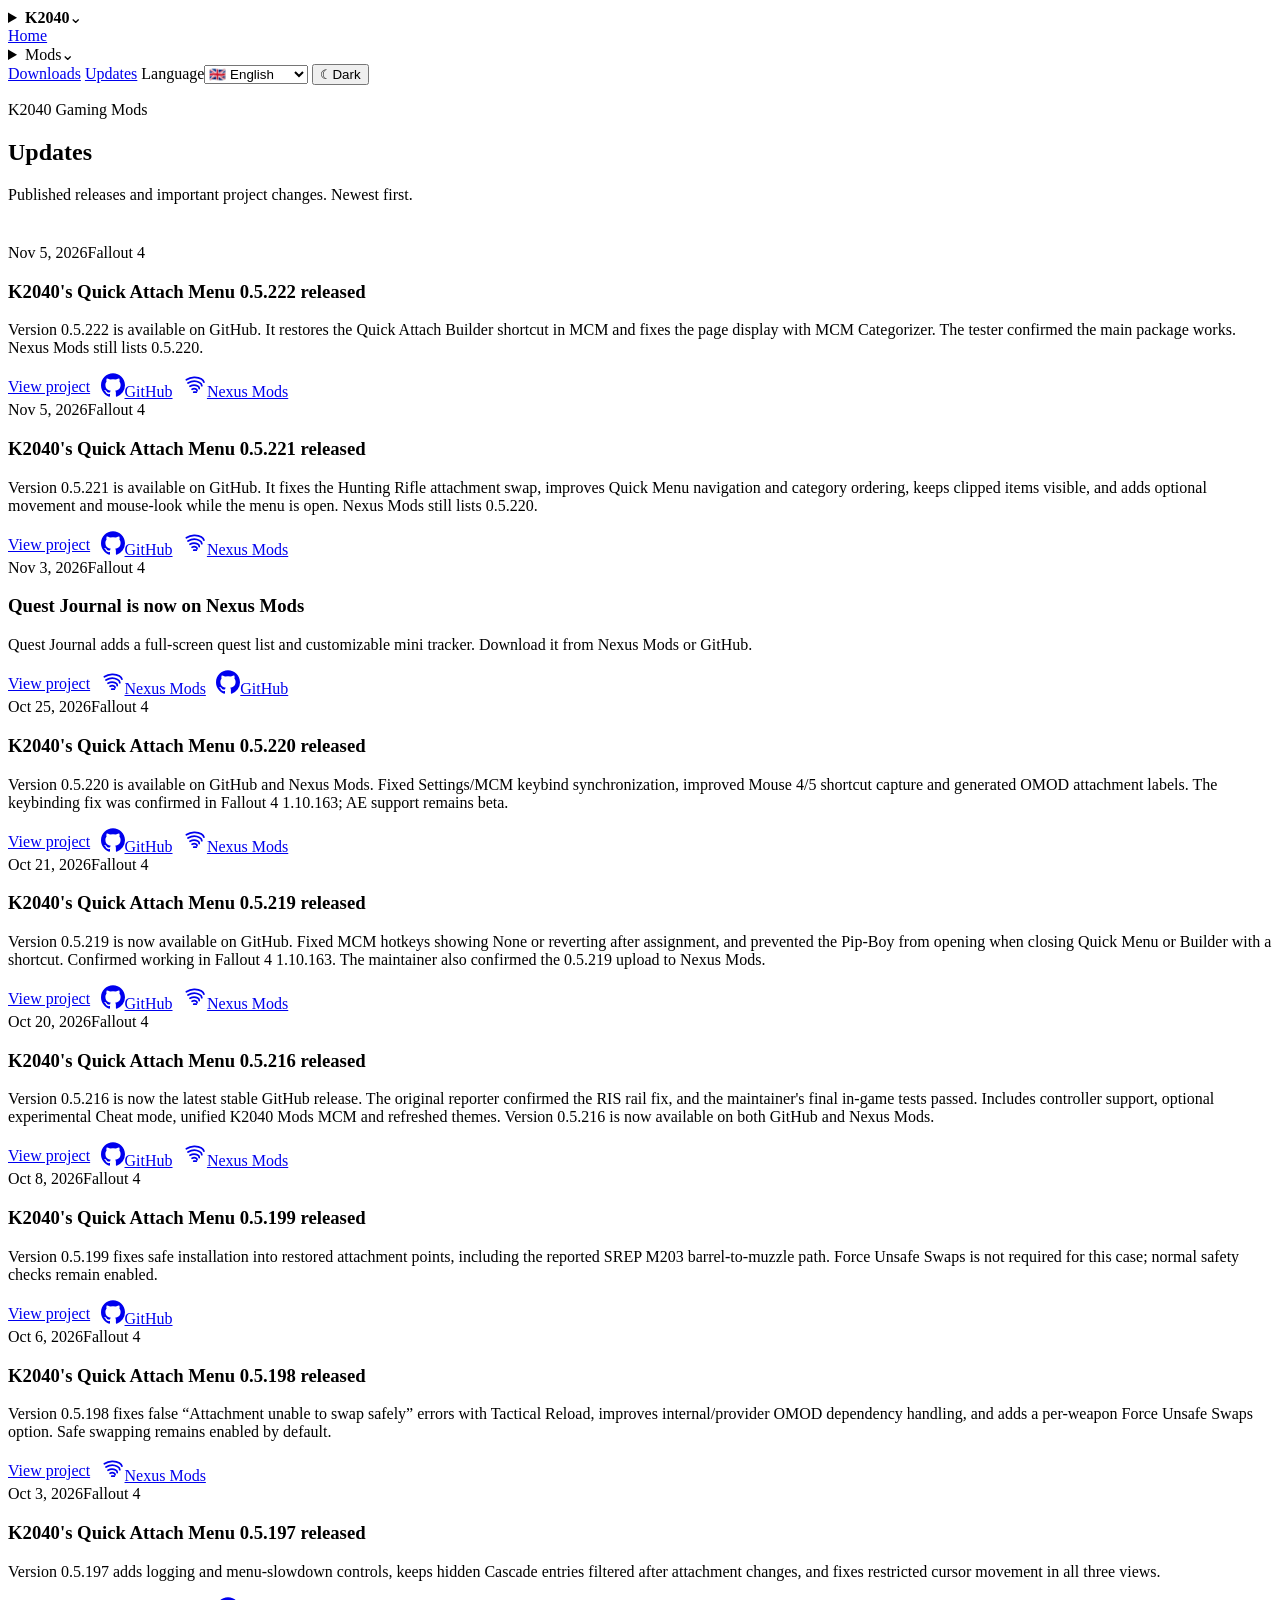
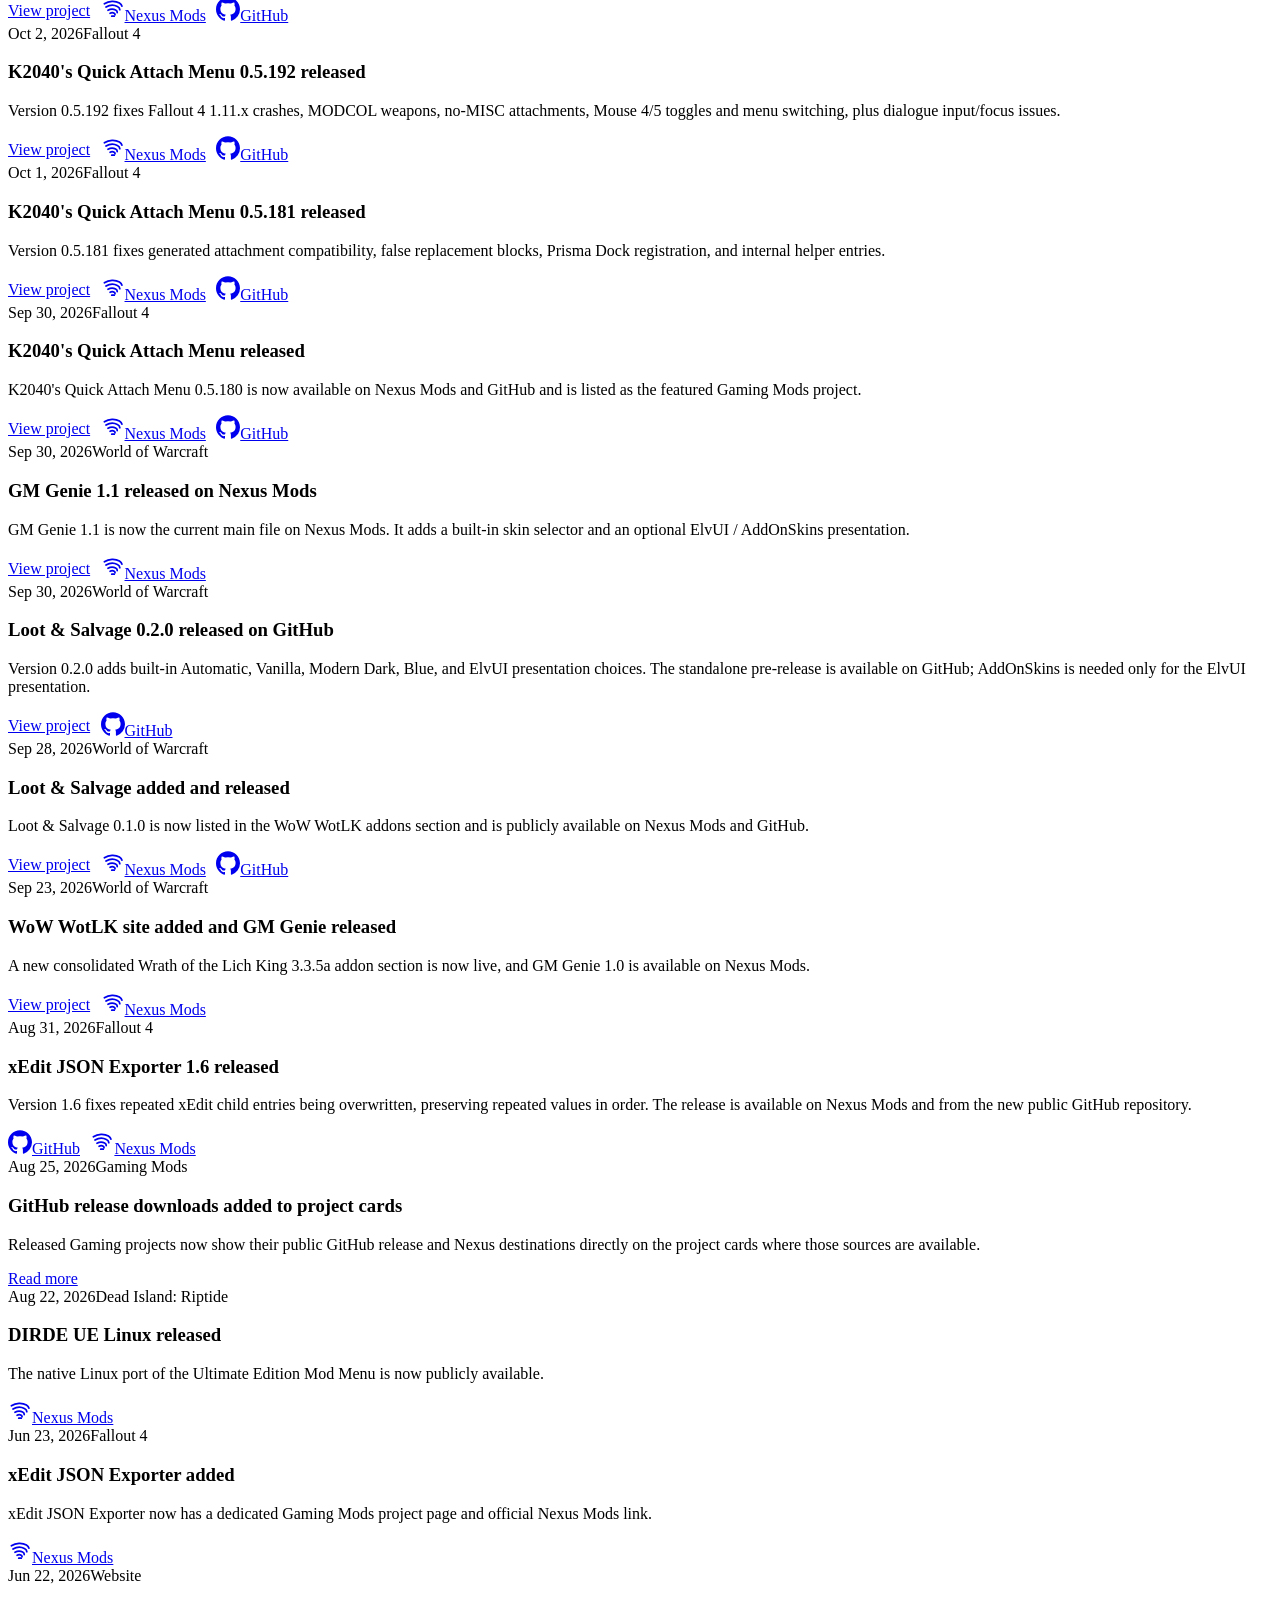
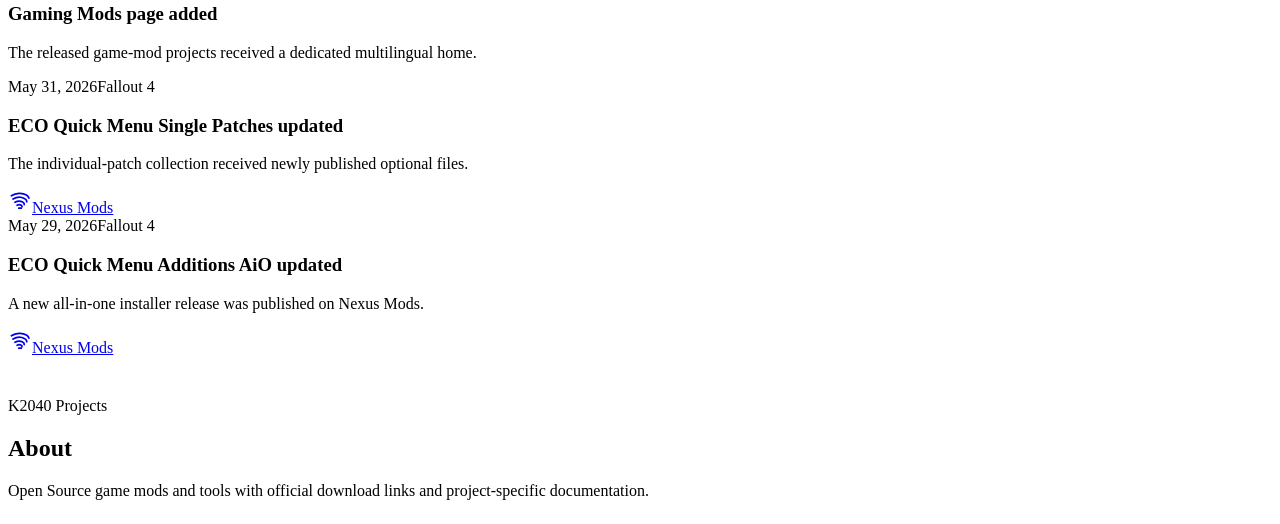
==== commit c8f7406d: "Confirm Categorizer support in Quick Attach 0.5.222" ====
--- a/updates/index.html
+++ b/updates/index.html
@@ -15,7 +15,7 @@
   <link rel="stylesheet" href="../external-link-icons.css?v=20260828qa2">
 
   <script src="../translations.js?v=20260930qam1"></script>
-  <script src="2026.js?v=20261105quickattach222"></script>
+  <script src="2026.js?v=20261106quickattach222mcm1"></script>
   <script src="../updates-data.js?v=20260828cleanup1"></script>
   <script src="../site.js?v=20260831links1"></script>
   <script defer src="../external-link-icons.js?v=20260828qa2"></script>
